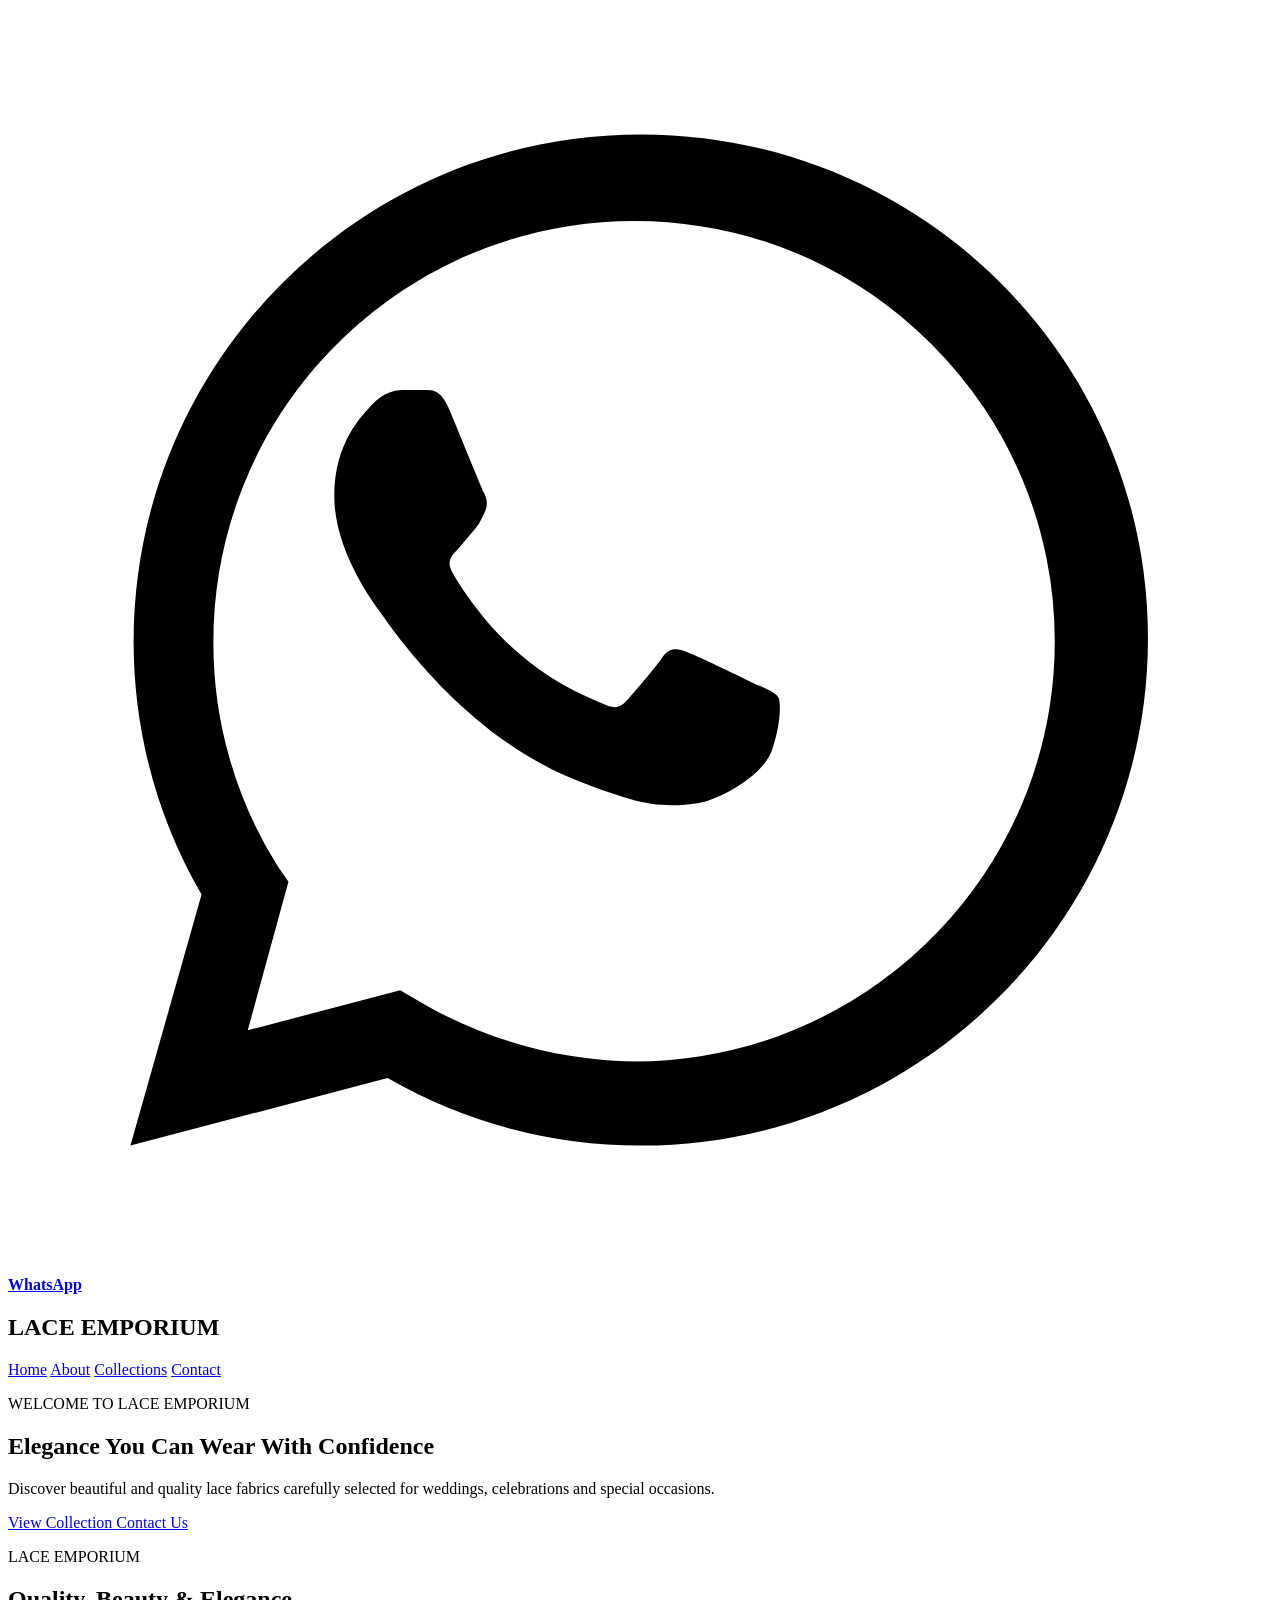
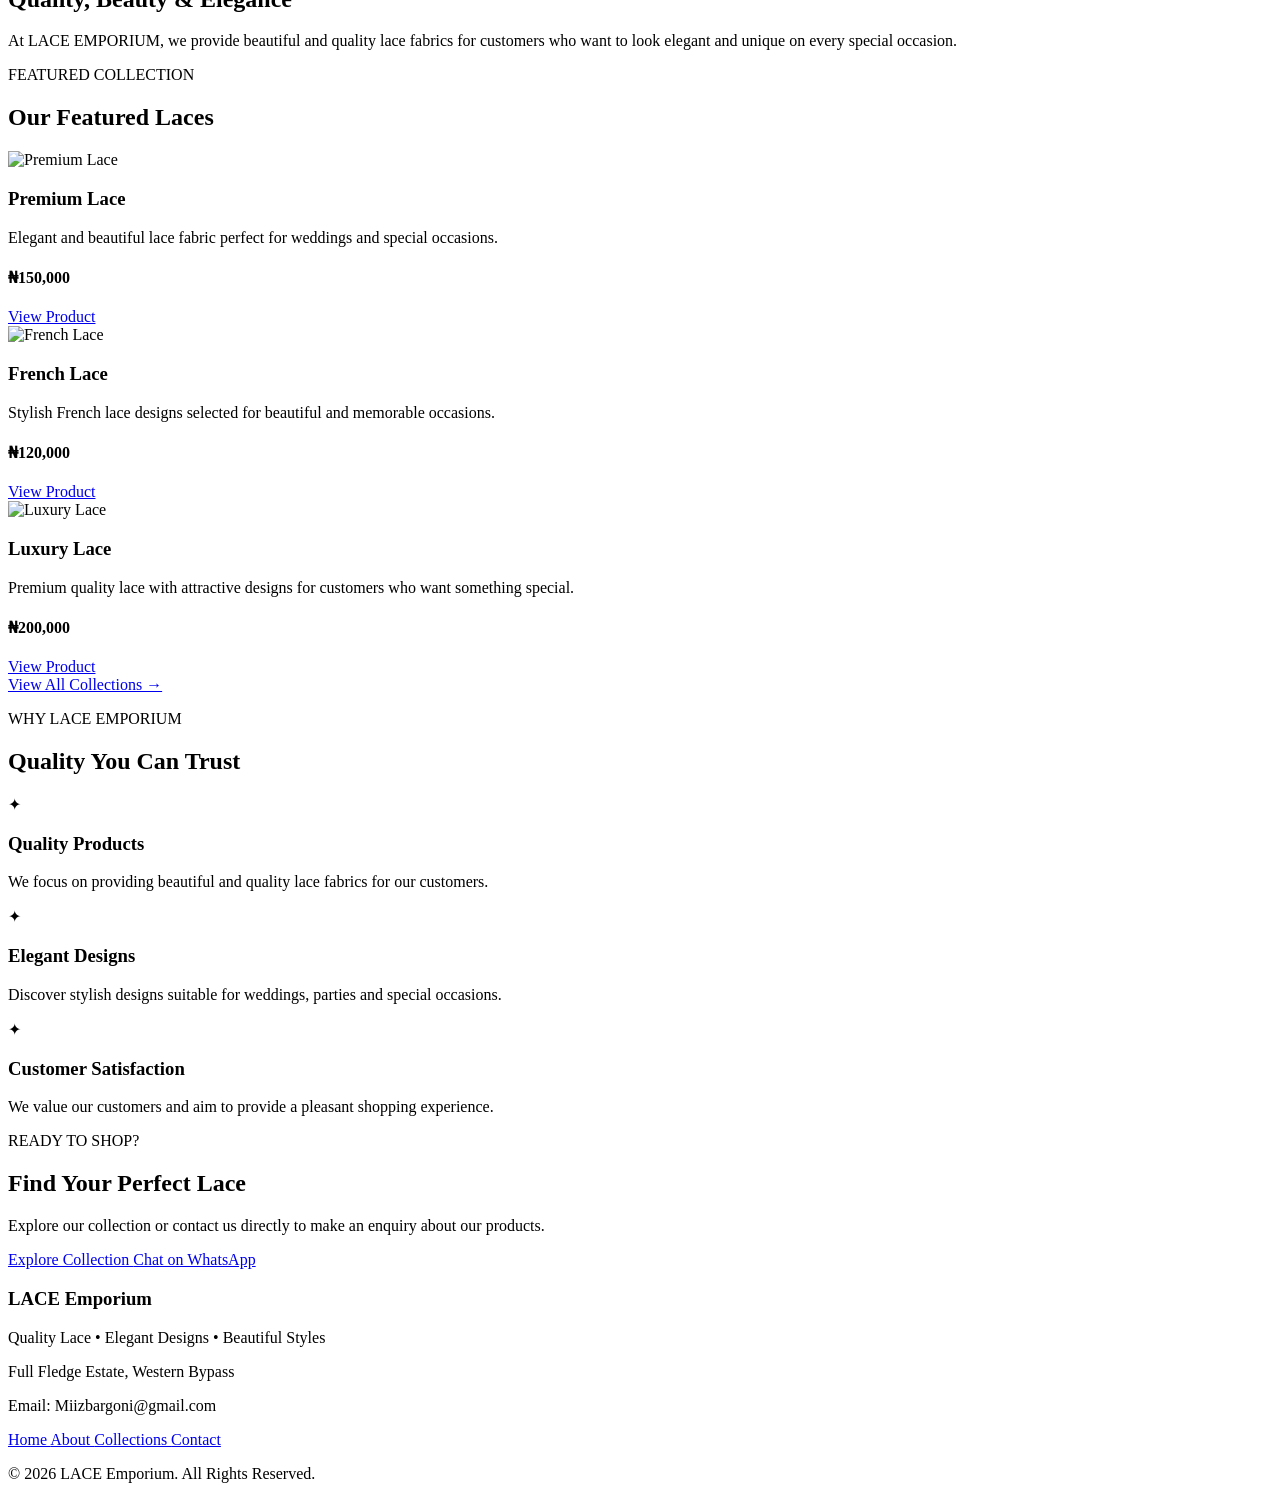
==== index.html @ d9ba0e06 "Add files via upload" ====
<!DOCTYPE html>
<html lang="en">

<head>
    <meta charset="UTF-8">
    <meta name="viewport" content="width=device-width, initial-scale=1.0">

    <title>LACE EMPORIUM | Quality Lace & Fashion</title>

    <link rel="stylesheet" href="css/style.css">
</head>

<body>

<!-- Floating WhatsApp Button -->
<a
    href="https://wa.me/2347030009628?text=Hello%20LACE%20Emporium%2C%20I%20would%20like%20to%20make%20an%20enquiry."
    class="floating-whatsapp"
    target="_blank"
    aria-label="Chat with LACE Emporium on WhatsApp"
>
    <span class="whatsapp-icon">
    <svg viewBox="0 0 32 32" aria-hidden="true">
        <path d="M19.11 17.21c-.28-.14-1.65-.81-1.91-.9-.26-.1-.45-.14-.64.14-.19.28-.73.9-.9 1.09-.16.19-.33.21-.61.07-.28-.14-1.18-.43-2.25-1.39-.83-.74-1.39-1.65-1.55-1.93-.16-.28-.02-.43.12-.57.13-.13.28-.33.42-.49.14-.16.19-.28.28-.47.09-.19.05-.35-.02-.49-.07-.14-.64-1.54-.88-2.11-.23-.55-.47-.48-.64-.49h-.54c-.19 0-.49.07-.75.35-.26.28-.98.96-.98 2.34s1 2.71 1.14 2.9c.14.19 1.96 2.99 4.75 4.19.66.28 1.18.45 1.58.57.66.21 1.26.18 1.73.11.53-.08 1.65-.68 1.88-1.34.23-.66.23-1.23.16-1.34-.07-.12-.26-.19-.54-.33z"/>
        <path d="M16.02 3.2C8.94 3.2 3.18 8.96 3.18 16.04c0 2.26.59 4.46 1.72 6.4L3.1 28.8l6.51-1.71a12.78 12.78 0 0 0 6.4 1.71h.01c7.08 0 12.84-5.76 12.84-12.84S23.1 3.2 16.02 3.2zm0 23.47h-.01c-2 0-3.96-.54-5.67-1.56l-.41-.24-3.86 1.01 1.03-3.76-.27-.39a10.61 10.61 0 0 1-1.63-5.69c0-5.87 4.78-10.65 10.66-10.65 2.84 0 5.51 1.11 7.52 3.12a10.6 10.6 0 0 1 3.12 7.53c0 5.87-4.78 10.63-10.65 10.63z"/>
    </svg>
</span>

<strong>WhatsApp</strong>
</a>
    <!-- Navigation -->
    <header>

        <div class="logo">
            <h2>LACE <span>EMPORIUM</span></h2>
        </div>

        <nav>
            <a href="index.html">Home</a>
            <a href="about.html">About</a>
            <a href="services.html">Collections</a>
            <a href="contact.html">Contact</a>
        </nav>

    </header>


    <!-- Hero Section -->
    <section class="hero">

        <div class="hero-content">

            <p class="hero-small">
                WELCOME TO LACE EMPORIUM
            </p>

            <h1>
                Elegance You Can
                <span>Wear With Confidence</span>
            </h1>

            <p>
                Discover beautiful and quality lace fabrics carefully
                selected for weddings, celebrations and special occasions.
            </p>

            <div class="hero-buttons">

                <a href="services.html" class="button">
                    View Collection
                </a>

                <a href="contact.html" class="button secondary-button">
                    Contact Us
                </a>

            </div>

        </div>

    </section>


    <!-- Introduction -->
    <section class="intro">

        <p class="section-label">
            LACE EMPORIUM
        </p>

        <h2>
            Quality, Beauty & Elegance
        </h2>

        <p>
            At LACE EMPORIUM, we provide beautiful and quality lace
            fabrics for customers who want to look elegant and unique
            on every special occasion.
        </p>

    </section>


    <!-- Featured Collections -->
    <section class="home-products">

        <p class="section-label">
            FEATURED COLLECTION
        </p>

        <h2>
            Our Featured Laces
        </h2>

        <div class="home-product-container">


            <!-- Premium Lace -->
            <div class="home-product-card">

                <div class="home-product-image">

                    <img
                        src="images/premium-lace.jpeg"
                        alt="Premium Lace"
                    >

                </div>

                <div class="home-product-content">

                    <h3>
                        Premium Lace
                    </h3>

                    <p>
                        Elegant and beautiful lace fabric perfect
                        for weddings and special occasions.
                    </p>

                    <h4>
                        ₦150,000
                    </h4>

                    <a href="services.html" class="button">
                        View Product
                    </a>

                </div>

            </div>


            <!-- French Lace -->
            <div class="home-product-card">

                <div class="home-product-image">

                    <img
                        src="images/french-lace.jpeg"
                        alt="French Lace"
                    >

                </div>

                <div class="home-product-content">

                    <h3>
                        French Lace
                    </h3>

                    <p>
                        Stylish French lace designs selected for
                        beautiful and memorable occasions.
                    </p>

                    <h4>
                        ₦120,000
                    </h4>

                    <a href="services.html" class="button">
                        View Product
                    </a>

                </div>

            </div>


            <!-- Luxury Lace -->
            <div class="home-product-card">

                <div class="home-product-image">

                    <img
                        src="images/luxury-lace.jpeg"
                        alt="Luxury Lace"
                    >

                </div>

                <div class="home-product-content">

                    <h3>
                        Luxury Lace
                    </h3>

                    <p>
                        Premium quality lace with attractive designs
                        for customers who want something special.
                    </p>

                    <h4>
                        ₦200,000
                    </h4>

                    <a href="services.html" class="button">
                        View Product
                    </a>

                </div>

            </div>

        </div>


        <a href="services.html" class="view-all-button">
            View All Collections →
        </a>

    </section>


    <!-- Why Choose Us -->
    <section class="why-us">

        <p class="section-label">
            WHY LACE EMPORIUM
        </p>

        <h2>
            Quality You Can Trust
        </h2>

        <div class="why-container">


            <div class="why-item">

                <div class="why-icon">
                    ✦
                </div>

                <h3>
                    Quality Products
                </h3>

                <p>
                    We focus on providing beautiful and quality
                    lace fabrics for our customers.
                </p>

            </div>


            <div class="why-item">

                <div class="why-icon">
                    ✦
                </div>

                <h3>
                    Elegant Designs
                </h3>

                <p>
                    Discover stylish designs suitable for weddings,
                    parties and special occasions.
                </p>

            </div>


            <div class="why-item">

                <div class="why-icon">
                    ✦
                </div>

                <h3>
                    Customer Satisfaction
                </h3>

                <p>
                    We value our customers and aim to provide
                    a pleasant shopping experience.
                </p>

            </div>

        </div>

    </section>


    <!-- WhatsApp CTA -->
    <section class="cta">

        <p class="section-label">
            READY TO SHOP?
        </p>

        <h2>
            Find Your Perfect Lace
        </h2>

        <p>
            Explore our collection or contact us directly
            to make an enquiry about our products.
        </p>

        <div class="hero-buttons">

            <a href="services.html" class="button">
                Explore Collection
            </a>

            <a
                href="https://wa.me/2347030009628?text=Hello%20LACE%20Emporium%2C%20I%20would%20like%20to%20make%20an%20enquiry."
                target="_blank"
                class="button secondary-button"
            >
                Chat on WhatsApp
            </a>

        </div>

    </section>


    <!-- Footer -->
    <footer>

        <h3>
            LACE Emporium
        </h3>

        <p>
            Quality Lace • Elegant Designs • Beautiful Styles
        </p>

        <p>
            Full Fledge Estate, Western Bypass
        </p>

        <p>
            Email: Miizbargoni@gmail.com
        </p>

        <div class="footer-links">

            <a href="index.html">
                Home
            </a>

            <a href="about.html">
                About
            </a>

            <a href="services.html">
                Collections
            </a>

            <a href="contact.html">
                Contact
            </a>

        </div>

        <p class="copyright">
            &copy; 2026 LACE Emporium. All Rights Reserved.
        </p>

    </footer>


</body>

</html>
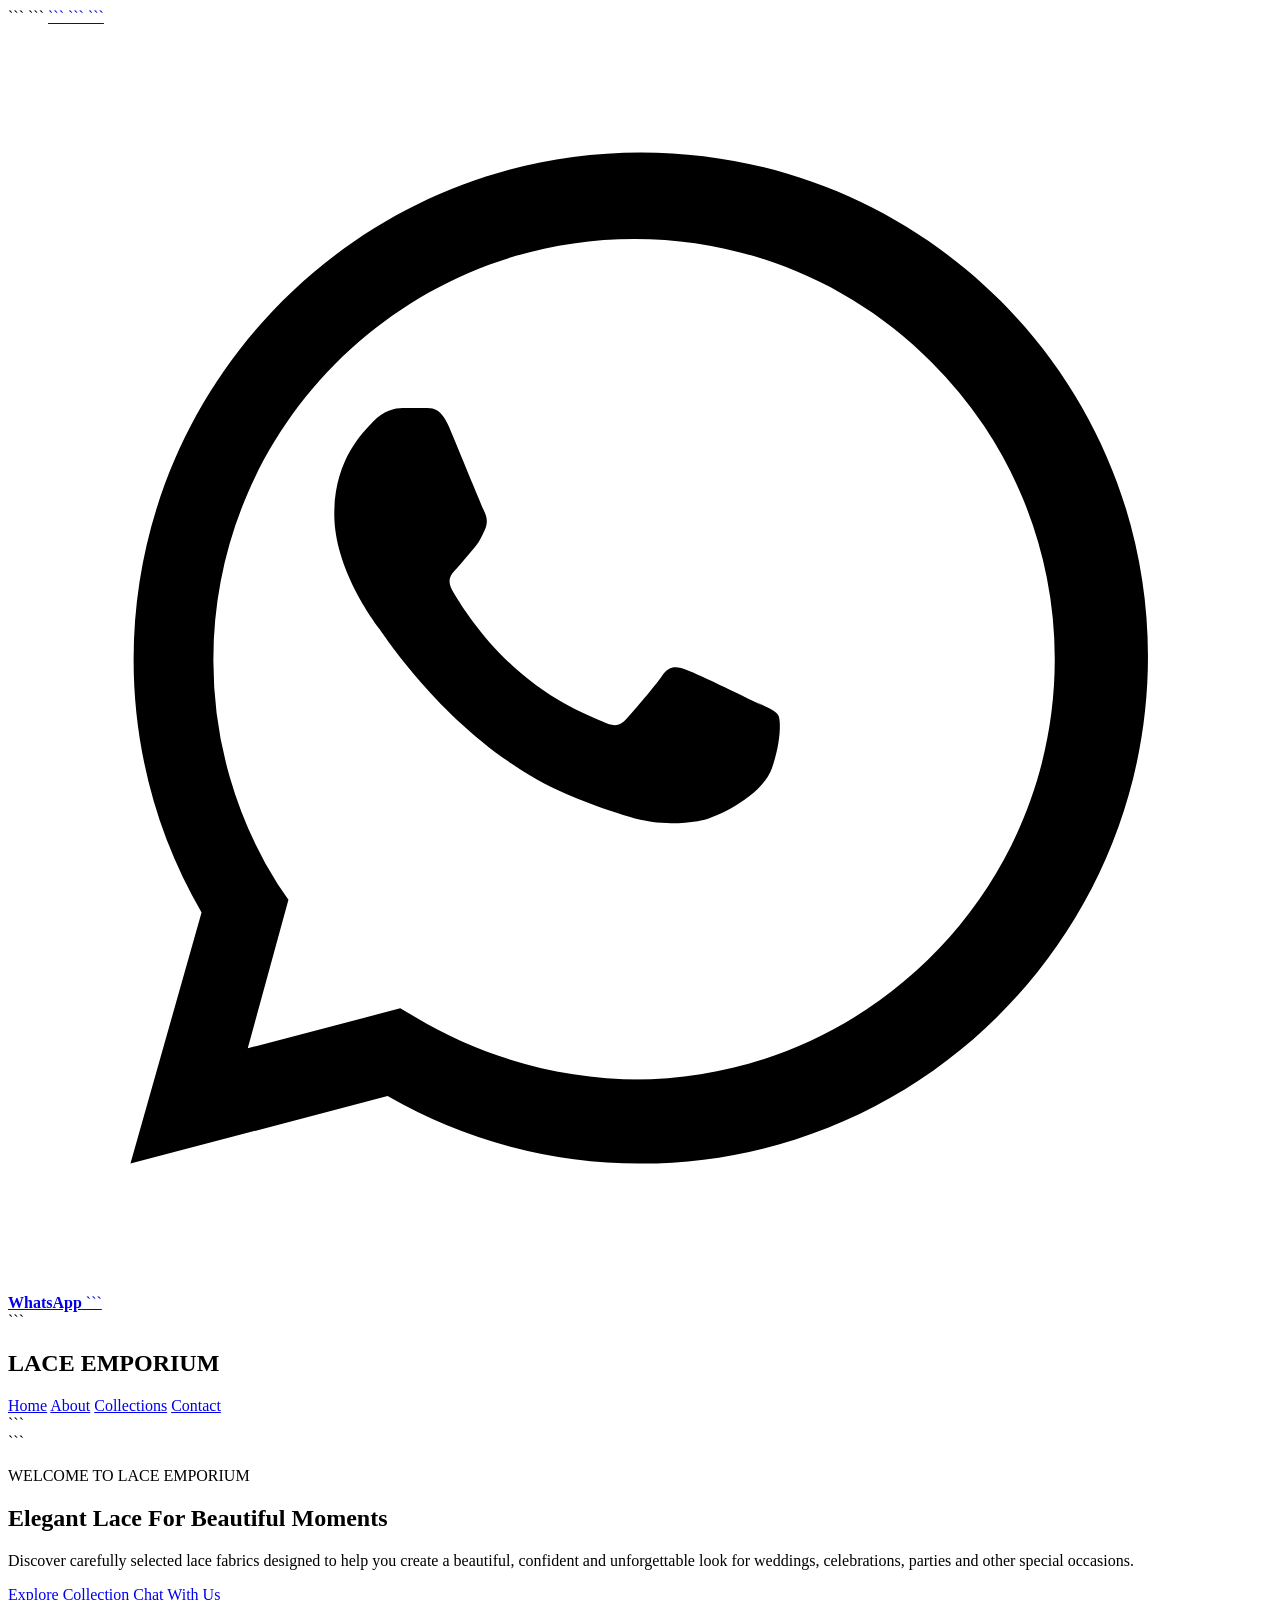
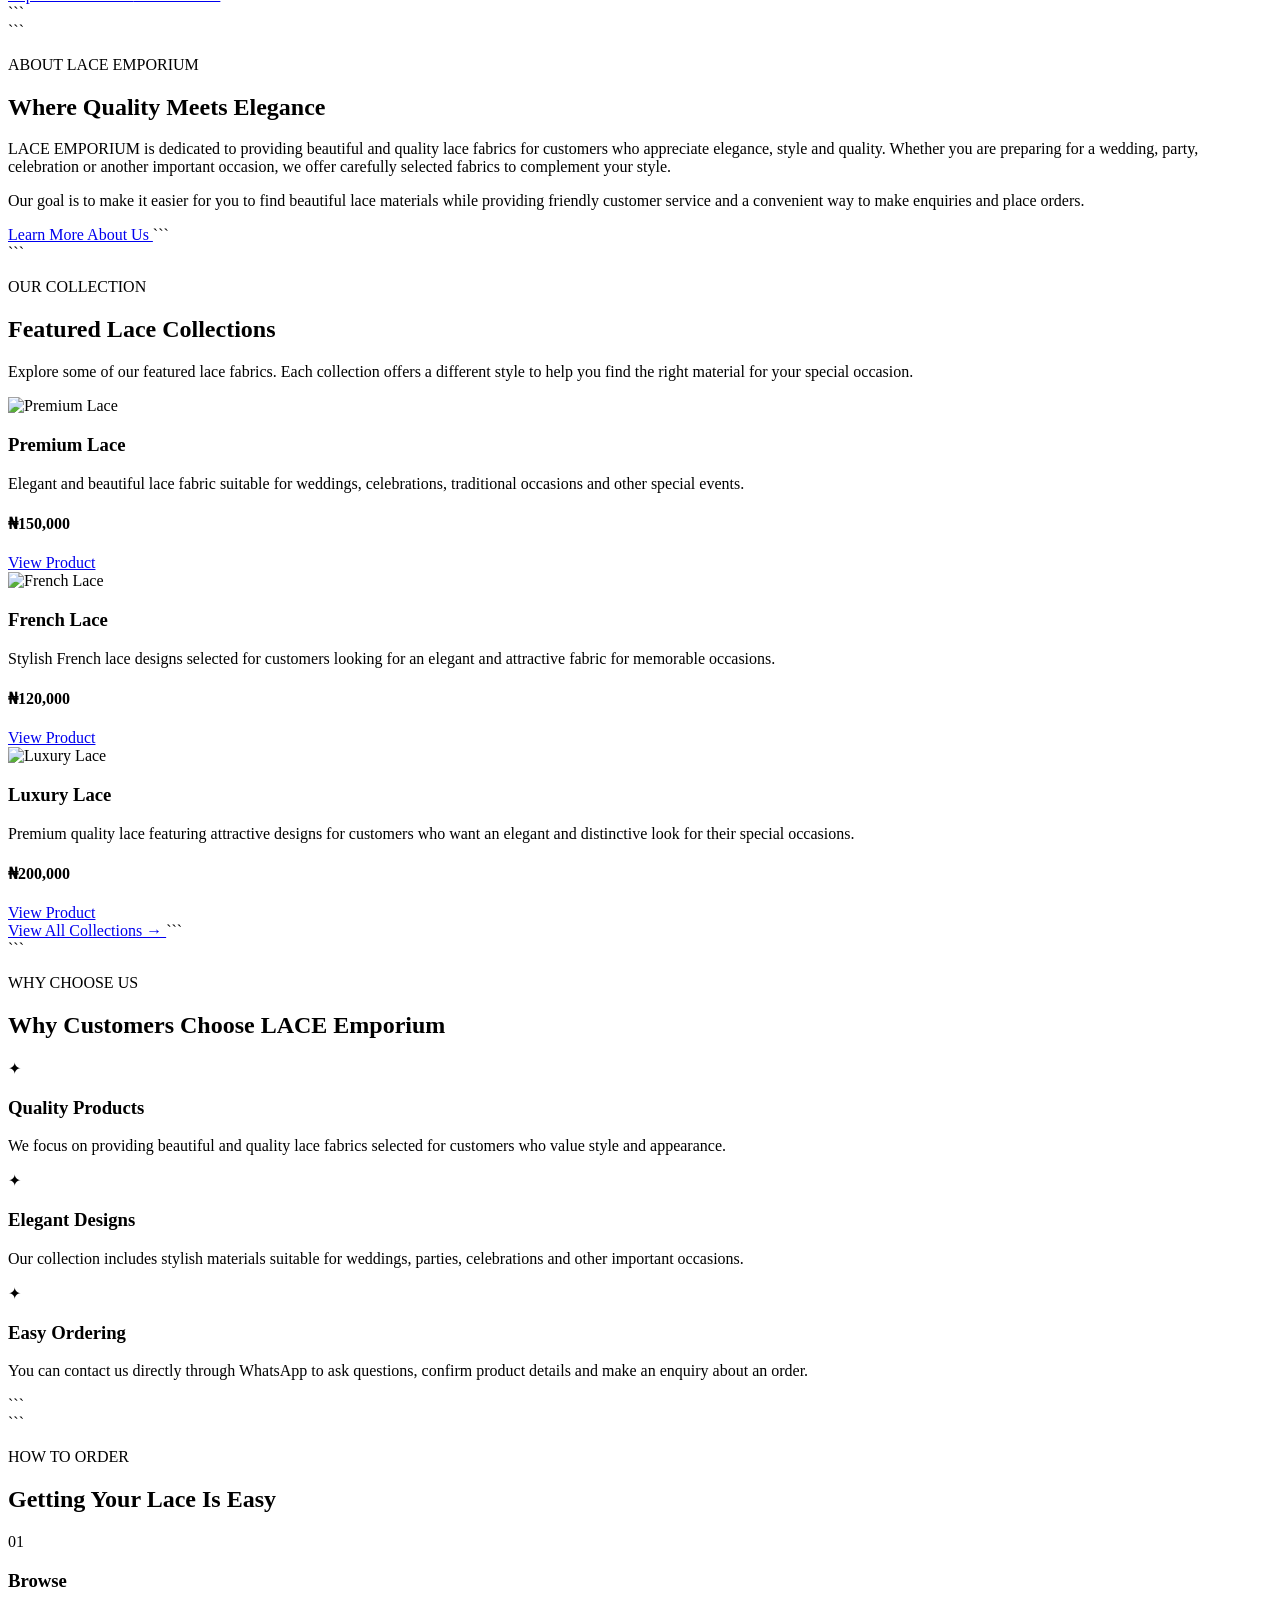
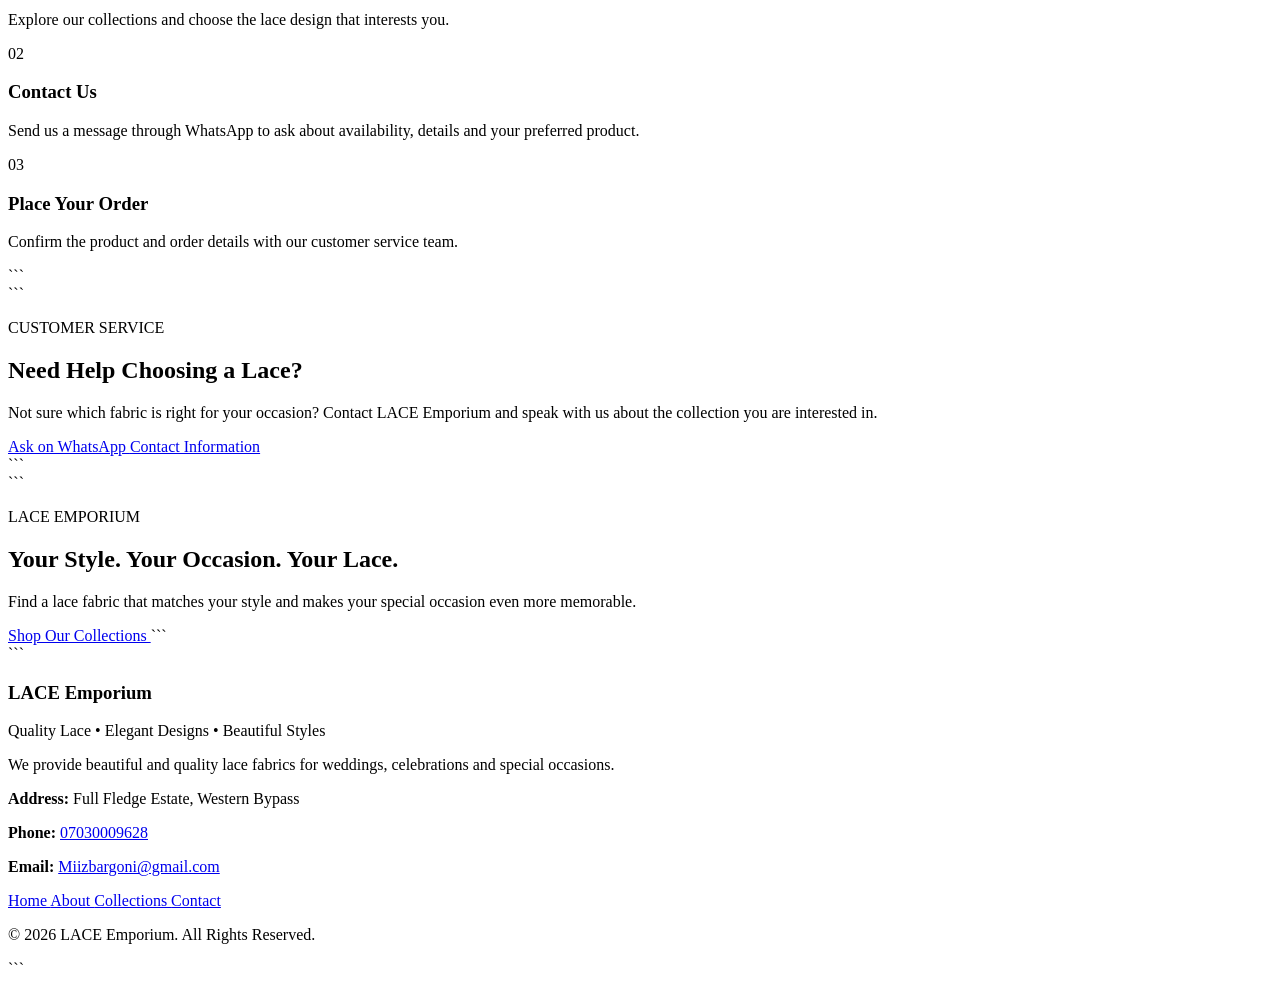
==== commit 71082c1c: "Revise index.html for improved content and layout Updated the HTML structure and content for LACE Em" ====
--- a/index.html
+++ b/index.html
@@ -1,390 +1,561 @@
 <!DOCTYPE html>
+
 <html lang="en">
 
 <head>
     <meta charset="UTF-8">
     <meta name="viewport" content="width=device-width, initial-scale=1.0">
 
-    <title>LACE EMPORIUM | Quality Lace & Fashion</title>
-
-    <link rel="stylesheet" href="css/style.css">
+```
+<title>LACE EMPORIUM | Quality Lace & Fashion</title>
+
+<link rel="stylesheet" href="css/style.css">
+```
+
 </head>
 
 <body>
 
 <!-- Floating WhatsApp Button -->
+
 <a
-    href="https://wa.me/2347030009628?text=Hello%20LACE%20Emporium%2C%20I%20would%20like%20to%20make%20an%20enquiry."
-    class="floating-whatsapp"
-    target="_blank"
-    aria-label="Chat with LACE Emporium on WhatsApp"
+href="https://wa.me/2347030009628?text=Hello%20LACE%20Emporium%2C%20I%20would%20like%20to%20make%20an%20enquiry."
+class="floating-whatsapp"
+target="_blank"
+aria-label="Chat with LACE Emporium on WhatsApp"
+
 >
-    <span class="whatsapp-icon">
+
+```
+<span class="whatsapp-icon">
+```
+
+```
     <svg viewBox="0 0 32 32" aria-hidden="true">
         <path d="M19.11 17.21c-.28-.14-1.65-.81-1.91-.9-.26-.1-.45-.14-.64.14-.19.28-.73.9-.9 1.09-.16.19-.33.21-.61.07-.28-.14-1.18-.43-2.25-1.39-.83-.74-1.39-1.65-1.55-1.93-.16-.28-.02-.43.12-.57.13-.13.28-.33.42-.49.14-.16.19-.28.28-.47.09-.19.05-.35-.02-.49-.07-.14-.64-1.54-.88-2.11-.23-.55-.47-.48-.64-.49h-.54c-.19 0-.49.07-.75.35-.26.28-.98.96-.98 2.34s1 2.71 1.14 2.9c.14.19 1.96 2.99 4.75 4.19.66.28 1.18.45 1.58.57.66.21 1.26.18 1.73.11.53-.08 1.65-.68 1.88-1.34.23-.66.23-1.23.16-1.34-.07-.12-.26-.19-.54-.33z"/>
         <path d="M16.02 3.2C8.94 3.2 3.18 8.96 3.18 16.04c0 2.26.59 4.46 1.72 6.4L3.1 28.8l6.51-1.71a12.78 12.78 0 0 0 6.4 1.71h.01c7.08 0 12.84-5.76 12.84-12.84S23.1 3.2 16.02 3.2zm0 23.47h-.01c-2 0-3.96-.54-5.67-1.56l-.41-.24-3.86 1.01 1.03-3.76-.27-.39a10.61 10.61 0 0 1-1.63-5.69c0-5.87 4.78-10.65 10.66-10.65 2.84 0 5.51 1.11 7.52 3.12a10.6 10.6 0 0 1 3.12 7.53c0 5.87-4.78 10.63-10.65 10.63z"/>
     </svg>
 </span>
-
 <strong>WhatsApp</strong>
+```
+
 </a>
-    <!-- Navigation -->
-    <header>
-
-        <div class="logo">
-            <h2>LACE <span>EMPORIUM</span></h2>
-        </div>
-
-        <nav>
-            <a href="index.html">Home</a>
-            <a href="about.html">About</a>
-            <a href="services.html">Collections</a>
-            <a href="contact.html">Contact</a>
-        </nav>
-
-    </header>
-
-
-    <!-- Hero Section -->
-    <section class="hero">
-
-        <div class="hero-content">
-
-            <p class="hero-small">
-                WELCOME TO LACE EMPORIUM
+
+<!-- Navigation -->
+
+<header>
+
+```
+<div class="logo">
+    <h2>LACE <span>EMPORIUM</span></h2>
+</div>
+
+<nav>
+    <a href="index.html">Home</a>
+    <a href="about.html">About</a>
+    <a href="services.html">Collections</a>
+    <a href="contact.html">Contact</a>
+</nav>
+```
+
+</header>
+
+<!-- Hero Section -->
+
+<section class="hero">
+
+```
+<div class="hero-content">
+
+    <p class="hero-small">
+        WELCOME TO LACE EMPORIUM
+    </p>
+
+    <h1>
+        Elegant Lace For
+        <span>Beautiful Moments</span>
+    </h1>
+
+    <p>
+        Discover carefully selected lace fabrics designed to help
+        you create a beautiful, confident and unforgettable look
+        for weddings, celebrations, parties and other special occasions.
+    </p>
+
+    <div class="hero-buttons">
+
+        <a href="services.html" class="button">
+            Explore Collection
+        </a>
+
+        <a
+            href="https://wa.me/2347030009628?text=Hello%20LACE%20Emporium%2C%20I%20would%20like%20to%20make%20an%20enquiry."
+            class="button secondary-button"
+            target="_blank"
+        >
+            Chat With Us
+        </a>
+
+    </div>
+
+</div>
+```
+
+</section>
+
+<!-- Introduction -->
+
+<section class="intro">
+
+```
+<p class="section-label">
+    ABOUT LACE EMPORIUM
+</p>
+
+<h2>
+    Where Quality Meets Elegance
+</h2>
+
+<p>
+    LACE EMPORIUM is dedicated to providing beautiful and quality
+    lace fabrics for customers who appreciate elegance, style and
+    quality. Whether you are preparing for a wedding, party,
+    celebration or another important occasion, we offer carefully
+    selected fabrics to complement your style.
+</p>
+
+<p>
+    Our goal is to make it easier for you to find beautiful lace
+    materials while providing friendly customer service and a
+    convenient way to make enquiries and place orders.
+</p>
+
+<a href="about.html" class="button">
+    Learn More About Us
+</a>
+```
+
+</section>
+
+<!-- Featured Collections -->
+
+<section class="home-products">
+
+```
+<p class="section-label">
+    OUR COLLECTION
+</p>
+
+<h2>
+    Featured Lace Collections
+</h2>
+
+<p>
+    Explore some of our featured lace fabrics. Each collection
+    offers a different style to help you find the right material
+    for your special occasion.
+</p>
+
+<div class="home-product-container">
+
+
+    <!-- Premium Lace -->
+    <div class="home-product-card">
+
+        <div class="home-product-image">
+
+            <img
+                src="images/premium-lace.jpeg"
+                alt="Premium Lace"
+            >
+
+        </div>
+
+        <div class="home-product-content">
+
+            <h3>
+                Premium Lace
+            </h3>
+
+            <p>
+                Elegant and beautiful lace fabric suitable for
+                weddings, celebrations, traditional occasions
+                and other special events.
             </p>
 
-            <h1>
-                Elegance You Can
-                <span>Wear With Confidence</span>
-            </h1>
+            <h4>
+                ₦150,000
+            </h4>
+
+            <a href="services.html" class="button">
+                View Product
+            </a>
+
+        </div>
+
+    </div>
+
+
+    <!-- French Lace -->
+    <div class="home-product-card">
+
+        <div class="home-product-image">
+
+            <img
+                src="images/french-lace.jpeg"
+                alt="French Lace"
+            >
+
+        </div>
+
+        <div class="home-product-content">
+
+            <h3>
+                French Lace
+            </h3>
 
             <p>
-                Discover beautiful and quality lace fabrics carefully
-                selected for weddings, celebrations and special occasions.
+                Stylish French lace designs selected for customers
+                looking for an elegant and attractive fabric for
+                memorable occasions.
             </p>
 
-            <div class="hero-buttons">
-
-                <a href="services.html" class="button">
-                    View Collection
-                </a>
-
-                <a href="contact.html" class="button secondary-button">
-                    Contact Us
-                </a>
-
-            </div>
-
-        </div>
-
-    </section>
-
-
-    <!-- Introduction -->
-    <section class="intro">
-
-        <p class="section-label">
-            LACE EMPORIUM
+            <h4>
+                ₦120,000
+            </h4>
+
+            <a href="services.html" class="button">
+                View Product
+            </a>
+
+        </div>
+
+    </div>
+
+
+    <!-- Luxury Lace -->
+    <div class="home-product-card">
+
+        <div class="home-product-image">
+
+            <img
+                src="images/luxury-lace.jpeg"
+                alt="Luxury Lace"
+            >
+
+        </div>
+
+        <div class="home-product-content">
+
+            <h3>
+                Luxury Lace
+            </h3>
+
+            <p>
+                Premium quality lace featuring attractive designs
+                for customers who want an elegant and distinctive
+                look for their special occasions.
+            </p>
+
+            <h4>
+                ₦200,000
+            </h4>
+
+            <a href="services.html" class="button">
+                View Product
+            </a>
+
+        </div>
+
+    </div>
+
+</div>
+
+
+<a href="services.html" class="view-all-button">
+    View All Collections →
+</a>
+```
+
+</section>
+
+<!-- Why Choose Us -->
+
+<section class="why-us">
+
+```
+<p class="section-label">
+    WHY CHOOSE US
+</p>
+
+<h2>
+    Why Customers Choose LACE Emporium
+</h2>
+
+<div class="why-container">
+
+
+    <div class="why-item">
+
+        <div class="why-icon">
+            ✦
+        </div>
+
+        <h3>
+            Quality Products
+        </h3>
+
+        <p>
+            We focus on providing beautiful and quality lace
+            fabrics selected for customers who value style
+            and appearance.
         </p>
 
-        <h2>
-            Quality, Beauty & Elegance
-        </h2>
+    </div>
+
+
+    <div class="why-item">
+
+        <div class="why-icon">
+            ✦
+        </div>
+
+        <h3>
+            Elegant Designs
+        </h3>
 
         <p>
-            At LACE EMPORIUM, we provide beautiful and quality lace
-            fabrics for customers who want to look elegant and unique
-            on every special occasion.
+            Our collection includes stylish materials suitable
+            for weddings, parties, celebrations and other
+            important occasions.
         </p>
 
-    </section>
-
-
-    <!-- Featured Collections -->
-    <section class="home-products">
-
-        <p class="section-label">
-            FEATURED COLLECTION
+    </div>
+
+
+    <div class="why-item">
+
+        <div class="why-icon">
+            ✦
+        </div>
+
+        <h3>
+            Easy Ordering
+        </h3>
+
+        <p>
+            You can contact us directly through WhatsApp to
+            ask questions, confirm product details and make
+            an enquiry about an order.
         </p>
 
-        <h2>
-            Our Featured Laces
-        </h2>
-
-        <div class="home-product-container">
-
-
-            <!-- Premium Lace -->
-            <div class="home-product-card">
-
-                <div class="home-product-image">
-
-                    <img
-                        src="images/premium-lace.jpeg"
-                        alt="Premium Lace"
-                    >
-
-                </div>
-
-                <div class="home-product-content">
-
-                    <h3>
-                        Premium Lace
-                    </h3>
-
-                    <p>
-                        Elegant and beautiful lace fabric perfect
-                        for weddings and special occasions.
-                    </p>
-
-                    <h4>
-                        ₦150,000
-                    </h4>
-
-                    <a href="services.html" class="button">
-                        View Product
-                    </a>
-
-                </div>
-
-            </div>
-
-
-            <!-- French Lace -->
-            <div class="home-product-card">
-
-                <div class="home-product-image">
-
-                    <img
-                        src="images/french-lace.jpeg"
-                        alt="French Lace"
-                    >
-
-                </div>
-
-                <div class="home-product-content">
-
-                    <h3>
-                        French Lace
-                    </h3>
-
-                    <p>
-                        Stylish French lace designs selected for
-                        beautiful and memorable occasions.
-                    </p>
-
-                    <h4>
-                        ₦120,000
-                    </h4>
-
-                    <a href="services.html" class="button">
-                        View Product
-                    </a>
-
-                </div>
-
-            </div>
-
-
-            <!-- Luxury Lace -->
-            <div class="home-product-card">
-
-                <div class="home-product-image">
-
-                    <img
-                        src="images/luxury-lace.jpeg"
-                        alt="Luxury Lace"
-                    >
-
-                </div>
-
-                <div class="home-product-content">
-
-                    <h3>
-                        Luxury Lace
-                    </h3>
-
-                    <p>
-                        Premium quality lace with attractive designs
-                        for customers who want something special.
-                    </p>
-
-                    <h4>
-                        ₦200,000
-                    </h4>
-
-                    <a href="services.html" class="button">
-                        View Product
-                    </a>
-
-                </div>
-
-            </div>
-
-        </div>
-
-
-        <a href="services.html" class="view-all-button">
-            View All Collections →
-        </a>
-
-    </section>
-
-
-    <!-- Why Choose Us -->
-    <section class="why-us">
-
-        <p class="section-label">
-            WHY LACE EMPORIUM
+    </div>
+
+</div>
+```
+
+</section>
+
+<!-- How To Order -->
+
+<section class="intro">
+
+```
+<p class="section-label">
+    HOW TO ORDER
+</p>
+
+<h2>
+    Getting Your Lace Is Easy
+</h2>
+
+<div class="why-container">
+
+    <div class="why-item">
+
+        <div class="why-icon">
+            01
+        </div>
+
+        <h3>
+            Browse
+        </h3>
+
+        <p>
+            Explore our collections and choose the lace design
+            that interests you.
         </p>
 
-        <h2>
-            Quality You Can Trust
-        </h2>
-
-        <div class="why-container">
-
-
-            <div class="why-item">
-
-                <div class="why-icon">
-                    ✦
-                </div>
-
-                <h3>
-                    Quality Products
-                </h3>
-
-                <p>
-                    We focus on providing beautiful and quality
-                    lace fabrics for our customers.
-                </p>
-
-            </div>
-
-
-            <div class="why-item">
-
-                <div class="why-icon">
-                    ✦
-                </div>
-
-                <h3>
-                    Elegant Designs
-                </h3>
-
-                <p>
-                    Discover stylish designs suitable for weddings,
-                    parties and special occasions.
-                </p>
-
-            </div>
-
-
-            <div class="why-item">
-
-                <div class="why-icon">
-                    ✦
-                </div>
-
-                <h3>
-                    Customer Satisfaction
-                </h3>
-
-                <p>
-                    We value our customers and aim to provide
-                    a pleasant shopping experience.
-                </p>
-
-            </div>
-
-        </div>
-
-    </section>
-
-
-    <!-- WhatsApp CTA -->
-    <section class="cta">
-
-        <p class="section-label">
-            READY TO SHOP?
+    </div>
+
+
+    <div class="why-item">
+
+        <div class="why-icon">
+            02
+        </div>
+
+        <h3>
+            Contact Us
+        </h3>
+
+        <p>
+            Send us a message through WhatsApp to ask about
+            availability, details and your preferred product.
         </p>
 
-        <h2>
-            Find Your Perfect Lace
-        </h2>
+    </div>
+
+
+    <div class="why-item">
+
+        <div class="why-icon">
+            03
+        </div>
+
+        <h3>
+            Place Your Order
+        </h3>
 
         <p>
-            Explore our collection or contact us directly
-            to make an enquiry about our products.
+            Confirm the product and order details with our
+            customer service team.
         </p>
 
-        <div class="hero-buttons">
-
-            <a href="services.html" class="button">
-                Explore Collection
-            </a>
-
-            <a
-                href="https://wa.me/2347030009628?text=Hello%20LACE%20Emporium%2C%20I%20would%20like%20to%20make%20an%20enquiry."
-                target="_blank"
-                class="button secondary-button"
-            >
-                Chat on WhatsApp
-            </a>
-
-        </div>
-
-    </section>
-
-
-    <!-- Footer -->
-    <footer>
-
-        <h3>
-            LACE Emporium
-        </h3>
-
-        <p>
-            Quality Lace • Elegant Designs • Beautiful Styles
-        </p>
-
-        <p>
-            Full Fledge Estate, Western Bypass
-        </p>
-
-        <p>
-            Email: Miizbargoni@gmail.com
-        </p>
-
-        <div class="footer-links">
-
-            <a href="index.html">
-                Home
-            </a>
-
-            <a href="about.html">
-                About
-            </a>
-
-            <a href="services.html">
-                Collections
-            </a>
-
-            <a href="contact.html">
-                Contact
-            </a>
-
-        </div>
-
-        <p class="copyright">
-            &copy; 2026 LACE Emporium. All Rights Reserved.
-        </p>
-
-    </footer>
-
+    </div>
+
+</div>
+```
+
+</section>
+
+<!-- Customer Service -->
+
+<section class="cta">
+
+```
+<p class="section-label">
+    CUSTOMER SERVICE
+</p>
+
+<h2>
+    Need Help Choosing a Lace?
+</h2>
+
+<p>
+    Not sure which fabric is right for your occasion?
+    Contact LACE Emporium and speak with us about the
+    collection you are interested in.
+</p>
+
+<div class="hero-buttons">
+
+    <a
+        href="https://wa.me/2347030009628?text=Hello%20LACE%20Emporium%2C%20I%20need%20help%20choosing%20a%20lace."
+        target="_blank"
+        class="button"
+    >
+        Ask on WhatsApp
+    </a>
+
+    <a href="contact.html" class="button secondary-button">
+        Contact Information
+    </a>
+
+</div>
+```
+
+</section>
+
+<!-- Final CTA -->
+
+<section class="intro">
+
+```
+<p class="section-label">
+    LACE EMPORIUM
+</p>
+
+<h2>
+    Your Style. Your Occasion. Your Lace.
+</h2>
+
+<p>
+    Find a lace fabric that matches your style and makes your
+    special occasion even more memorable.
+</p>
+
+<a href="services.html" class="button">
+    Shop Our Collections
+</a>
+```
+
+</section>
+
+<!-- Footer -->
+
+<footer>
+
+```
+<h3>
+    LACE Emporium
+</h3>
+
+<p>
+    Quality Lace • Elegant Designs • Beautiful Styles
+</p>
+
+<p>
+    We provide beautiful and quality lace fabrics for
+    weddings, celebrations and special occasions.
+</p>
+
+<p>
+    <strong>Address:</strong>
+    Full Fledge Estate, Western Bypass
+</p>
+
+<p>
+    <strong>Phone:</strong>
+    <a href="tel:07030009628">
+        07030009628
+    </a>
+</p>
+
+<p>
+    <strong>Email:</strong>
+    <a href="mailto:Miizbargoni@gmail.com">
+        Miizbargoni@gmail.com
+    </a>
+</p>
+
+<div class="footer-links">
+
+    <a href="index.html">
+        Home
+    </a>
+
+    <a href="about.html">
+        About
+    </a>
+
+    <a href="services.html">
+        Collections
+    </a>
+
+    <a href="contact.html">
+        Contact
+    </a>
+
+</div>
+
+<p class="copyright">
+    &copy; 2026 LACE Emporium. All Rights Reserved.
+</p>
+```
+
+</footer>
 
 </body>
 
-</html>+</html>
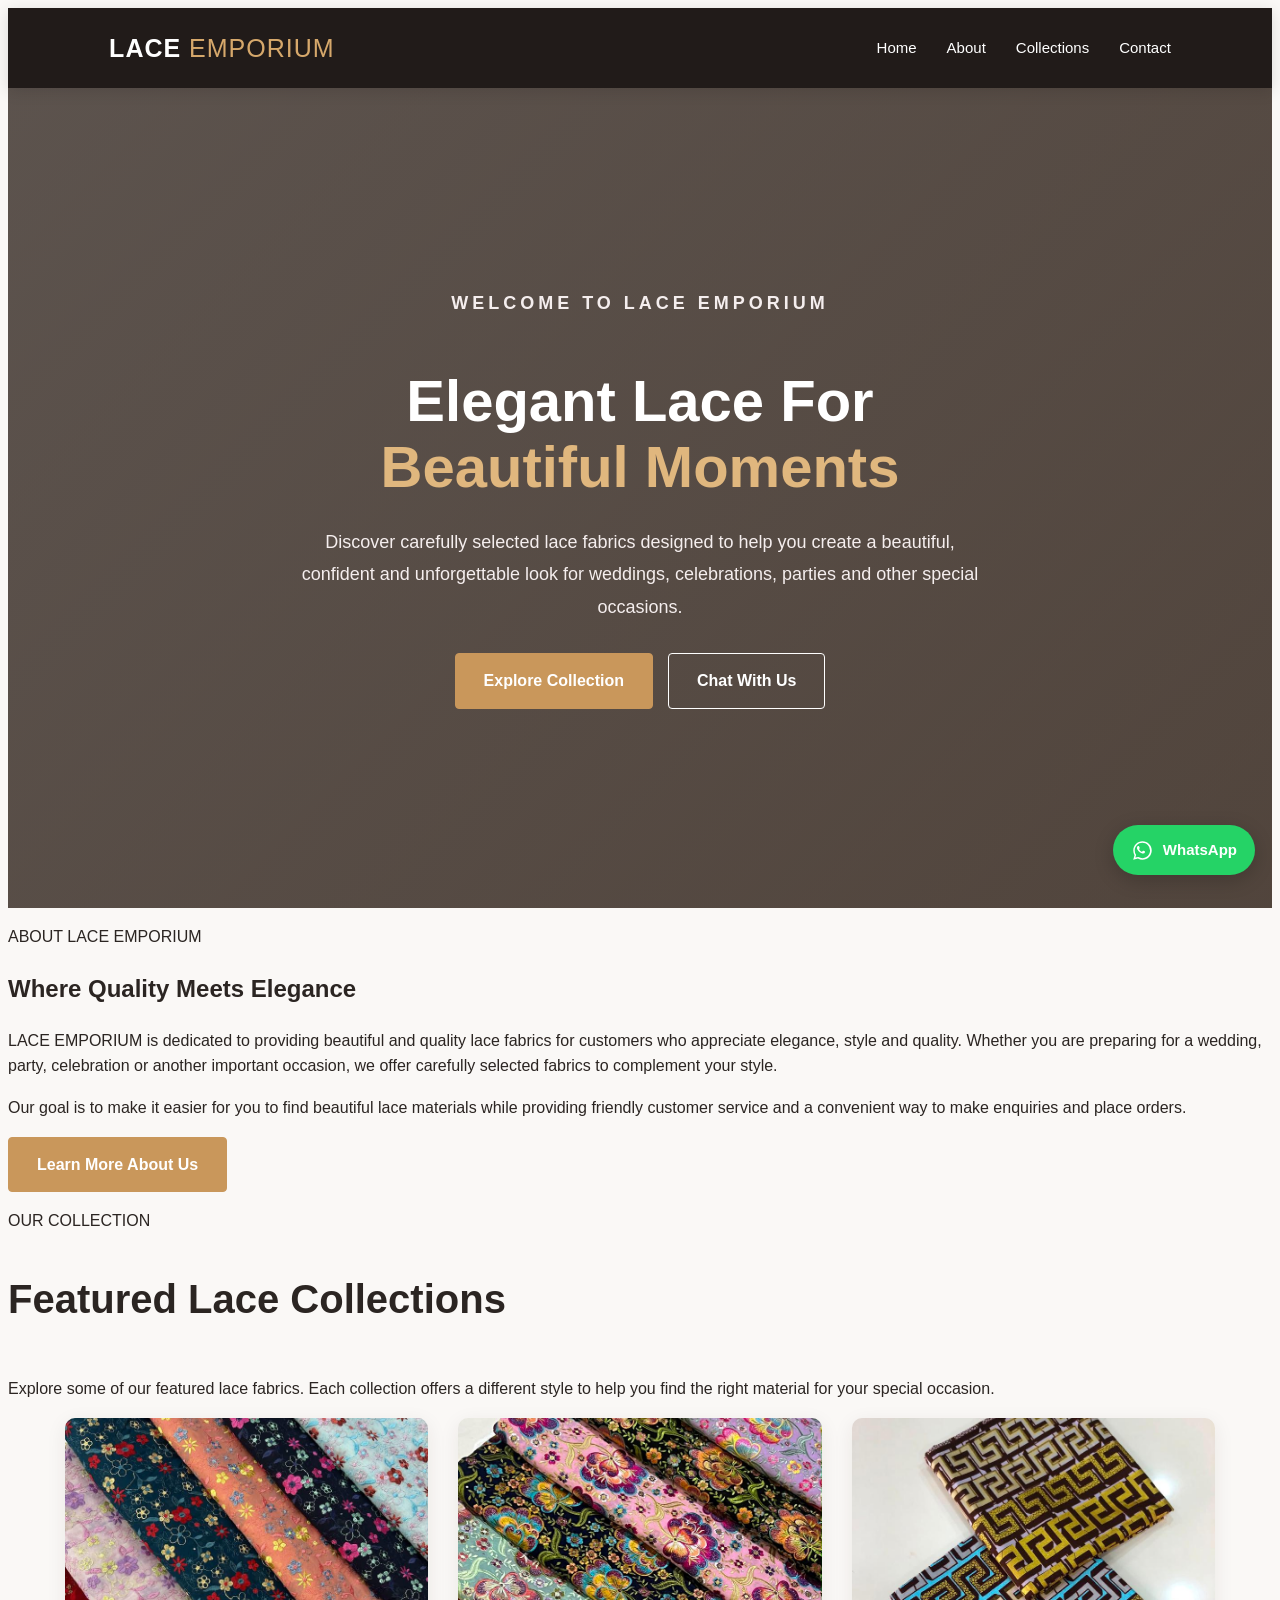
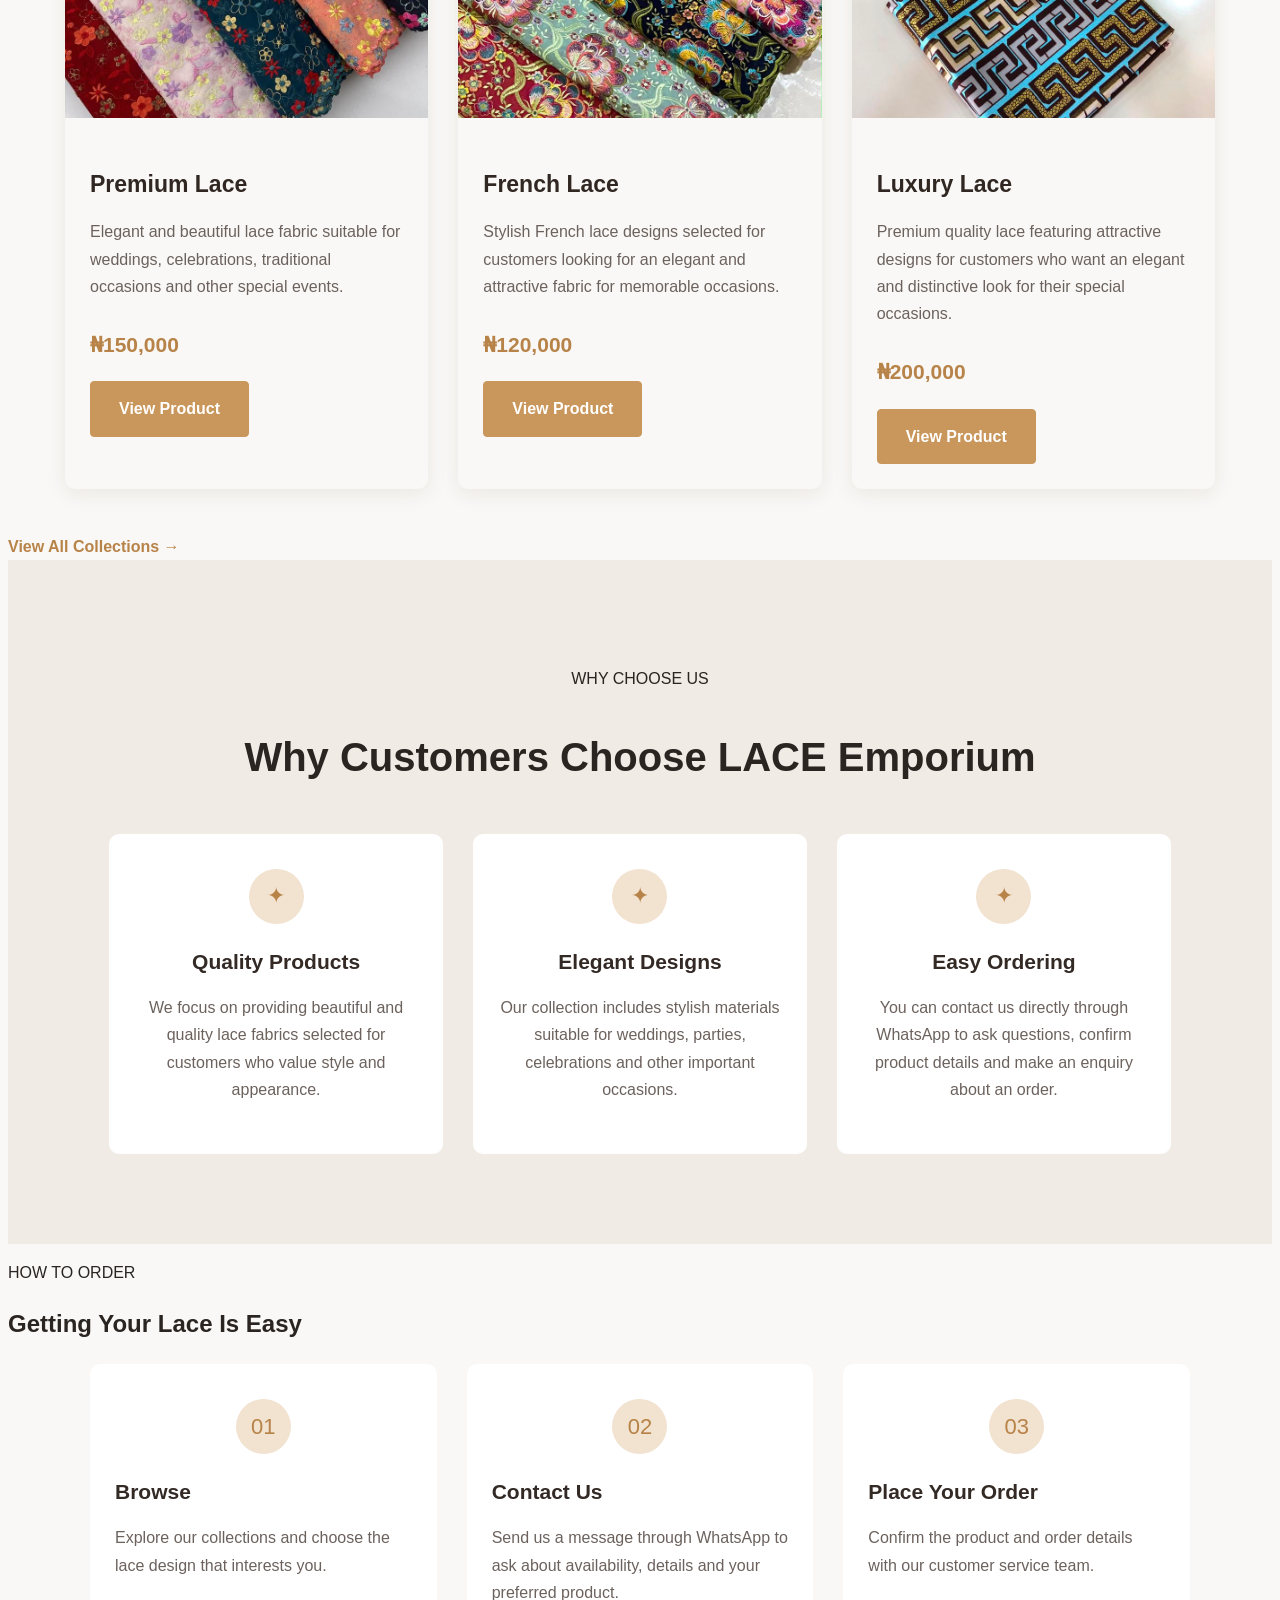
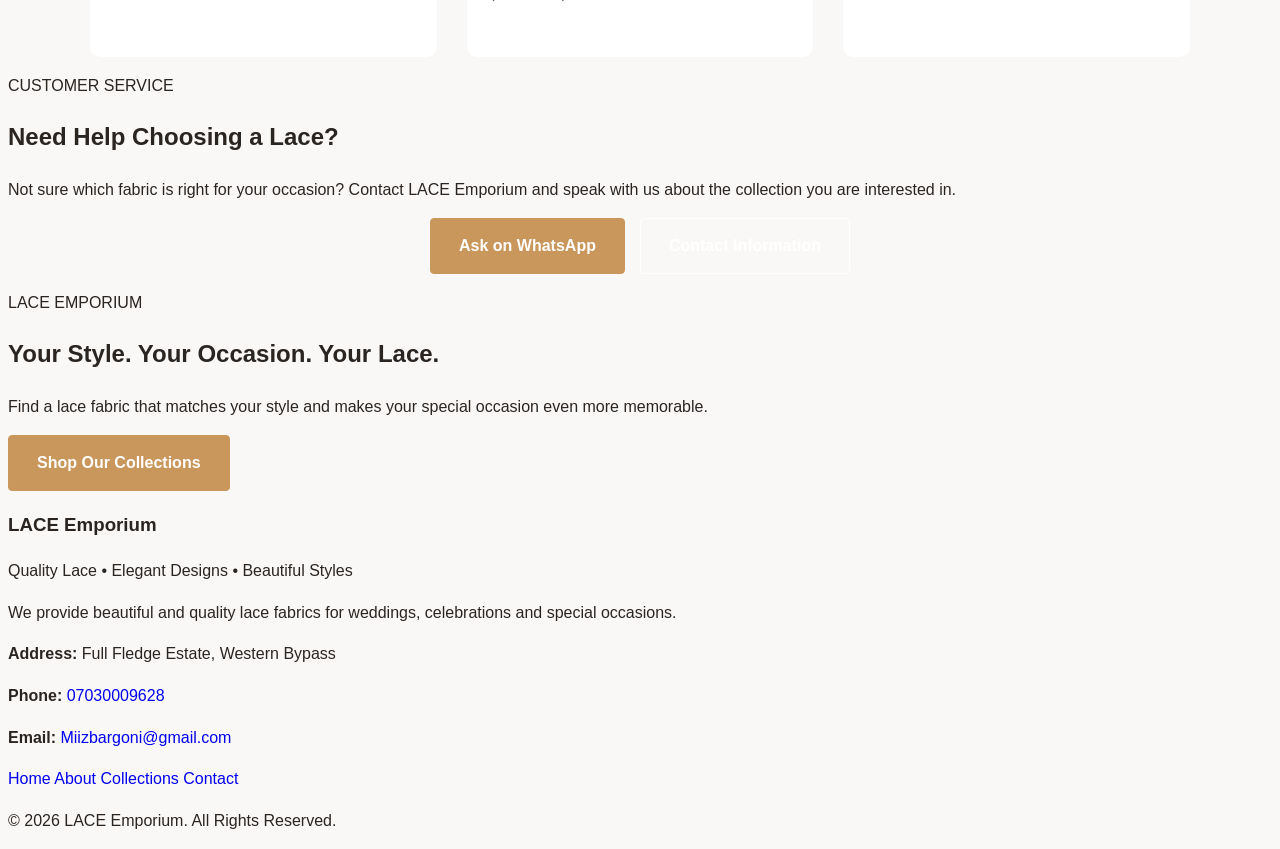
==== commit 83b06e97: "Update index.html" ====
--- a/index.html
+++ b/index.html
@@ -1,17 +1,13 @@
 <!DOCTYPE html>
-
 <html lang="en">
 
 <head>
     <meta charset="UTF-8">
     <meta name="viewport" content="width=device-width, initial-scale=1.0">
 
-```
-<title>LACE EMPORIUM | Quality Lace & Fashion</title>
-
-<link rel="stylesheet" href="css/style.css">
-```
-
+    <title>LACE EMPORIUM | Quality Lace & Fashion</title>
+
+    <link rel="stylesheet" href="style.css">
 </head>
 
 <body>
@@ -19,543 +15,529 @@
 <!-- Floating WhatsApp Button -->
 
 <a
-href="https://wa.me/2347030009628?text=Hello%20LACE%20Emporium%2C%20I%20would%20like%20to%20make%20an%20enquiry."
-class="floating-whatsapp"
-target="_blank"
-aria-label="Chat with LACE Emporium on WhatsApp"
-
+    href="https://wa.me/2347030009628?text=Hello%20LACE%20Emporium%2C%20I%20would%20like%20to%20make%20an%20enquiry."
+    class="floating-whatsapp"
+    target="_blank"
+    aria-label="Chat with LACE Emporium on WhatsApp"
 >
-
-```
-<span class="whatsapp-icon">
-```
-
-```
-    <svg viewBox="0 0 32 32" aria-hidden="true">
-        <path d="M19.11 17.21c-.28-.14-1.65-.81-1.91-.9-.26-.1-.45-.14-.64.14-.19.28-.73.9-.9 1.09-.16.19-.33.21-.61.07-.28-.14-1.18-.43-2.25-1.39-.83-.74-1.39-1.65-1.55-1.93-.16-.28-.02-.43.12-.57.13-.13.28-.33.42-.49.14-.16.19-.28.28-.47.09-.19.05-.35-.02-.49-.07-.14-.64-1.54-.88-2.11-.23-.55-.47-.48-.64-.49h-.54c-.19 0-.49.07-.75.35-.26.28-.98.96-.98 2.34s1 2.71 1.14 2.9c.14.19 1.96 2.99 4.75 4.19.66.28 1.18.45 1.58.57.66.21 1.26.18 1.73.11.53-.08 1.65-.68 1.88-1.34.23-.66.23-1.23.16-1.34-.07-.12-.26-.19-.54-.33z"/>
-        <path d="M16.02 3.2C8.94 3.2 3.18 8.96 3.18 16.04c0 2.26.59 4.46 1.72 6.4L3.1 28.8l6.51-1.71a12.78 12.78 0 0 0 6.4 1.71h.01c7.08 0 12.84-5.76 12.84-12.84S23.1 3.2 16.02 3.2zm0 23.47h-.01c-2 0-3.96-.54-5.67-1.56l-.41-.24-3.86 1.01 1.03-3.76-.27-.39a10.61 10.61 0 0 1-1.63-5.69c0-5.87 4.78-10.65 10.66-10.65 2.84 0 5.51 1.11 7.52 3.12a10.6 10.6 0 0 1 3.12 7.53c0 5.87-4.78 10.63-10.65 10.63z"/>
-    </svg>
-</span>
-<strong>WhatsApp</strong>
-```
-
+    <span class="whatsapp-icon">
+        <svg viewBox="0 0 32 32" aria-hidden="true">
+            <path d="M19.11 17.21c-.28-.14-1.65-.81-1.91-.9-.26-.1-.45-.14-.64.14-.19.28-.73.9-.9 1.09-.16.19-.33.21-.61.07-.28-.14-1.18-.43-2.25-1.39-.83-.74-1.39-1.65-1.55-1.93-.16-.28-.02-.43.12-.57.13-.13.28-.33.42-.49.14-.16.19-.28.28-.47.09-.19.05-.35-.02-.49-.07-.14-.64-1.54-.88-2.11-.23-.55-.47-.48-.64-.49h-.54c-.19 0-.49.07-.75.35-.26.28-.98.96-.98 2.34s1 2.71 1.14 2.9c.14.19 1.96 2.99 4.75 4.19.66.28 1.18.45 1.58.57.66.21 1.26.18 1.73.11.53-.08 1.65-.68 1.88-1.34.23-.66.23-1.23.16-1.34-.07-.12-.26-.19-.54-.33z"/>
+            <path d="M16.02 3.2C8.94 3.2 3.18 8.96 3.18 16.04c0 2.26.59 4.46 1.72 6.4L3.1 28.8l6.51-1.71a12.78 12.78 0 0 0 6.4 1.71h.01c7.08 0 12.84-5.76 12.84-12.84S23.1 3.2 16.02 3.2zm0 23.47h-.01c-2 0-3.96-.54-5.67-1.56l-.41-.24-3.86 1.01 1.03-3.76-.27-.39a10.61 10.61 0 0 1-1.63-5.69c0-5.87 4.78-10.65 10.66-10.65 2.84 0 5.51 1.11 7.52 3.12a10.6 10.6 0 0 1 3.12 7.53c0 5.87-4.78 10.63-10.65 10.63z"/>
+        </svg>
+    </span>
+
+    <strong>WhatsApp</strong>
 </a>
 
+
 <!-- Navigation -->
 
 <header>
 
-```
-<div class="logo">
-    <h2>LACE <span>EMPORIUM</span></h2>
-</div>
-
-<nav>
-    <a href="index.html">Home</a>
-    <a href="about.html">About</a>
-    <a href="services.html">Collections</a>
-    <a href="contact.html">Contact</a>
-</nav>
-```
+    <div class="logo">
+        <h2>LACE <span>EMPORIUM</span></h2>
+    </div>
+
+    <nav>
+        <a href="index.html">Home</a>
+        <a href="about.html">About</a>
+        <a href="services.html">Collections</a>
+        <a href="contact.html">Contact</a>
+    </nav>
 
 </header>
 
+
 <!-- Hero Section -->
 
 <section class="hero">
 
-```
-<div class="hero-content">
-
-    <p class="hero-small">
-        WELCOME TO LACE EMPORIUM
-    </p>
-
-    <h1>
-        Elegant Lace For
-        <span>Beautiful Moments</span>
-    </h1>
-
-    <p>
-        Discover carefully selected lace fabrics designed to help
-        you create a beautiful, confident and unforgettable look
-        for weddings, celebrations, parties and other special occasions.
+    <div class="hero-content">
+
+        <p class="hero-small">
+            WELCOME TO LACE EMPORIUM
+        </p>
+
+        <h1>
+            Elegant Lace For
+            <span>Beautiful Moments</span>
+        </h1>
+
+        <p>
+            Discover carefully selected lace fabrics designed to help
+            you create a beautiful, confident and unforgettable look
+            for weddings, celebrations, parties and other special occasions.
+        </p>
+
+        <div class="hero-buttons">
+
+            <a href="services.html" class="button">
+                Explore Collection
+            </a>
+
+            <a
+                href="https://wa.me/2347030009628?text=Hello%20LACE%20Emporium%2C%20I%20would%20like%20to%20make%20an%20enquiry."
+                class="button secondary-button"
+                target="_blank"
+            >
+                Chat With Us
+            </a>
+
+        </div>
+
+    </div>
+
+</section>
+
+
+<!-- Introduction -->
+
+<section class="intro">
+
+    <p class="section-label">
+        ABOUT LACE EMPORIUM
+    </p>
+
+    <h2>
+        Where Quality Meets Elegance
+    </h2>
+
+    <p>
+        LACE EMPORIUM is dedicated to providing beautiful and quality
+        lace fabrics for customers who appreciate elegance, style and
+        quality. Whether you are preparing for a wedding, party,
+        celebration or another important occasion, we offer carefully
+        selected fabrics to complement your style.
+    </p>
+
+    <p>
+        Our goal is to make it easier for you to find beautiful lace
+        materials while providing friendly customer service and a
+        convenient way to make enquiries and place orders.
+    </p>
+
+    <a href="about.html" class="button">
+        Learn More About Us
+    </a>
+
+</section>
+
+
+<!-- Featured Collections -->
+
+<section class="home-products">
+
+    <p class="section-label">
+        OUR COLLECTION
+    </p>
+
+    <h2>
+        Featured Lace Collections
+    </h2>
+
+    <p>
+        Explore some of our featured lace fabrics. Each collection
+        offers a different style to help you find the right material
+        for your special occasion.
+    </p>
+
+    <div class="home-product-container">
+
+
+        <!-- Premium Lace -->
+
+        <div class="home-product-card">
+
+            <div class="home-product-image">
+
+                <img
+                    src="premium-lace.jpeg"
+                    alt="Premium Lace"
+                >
+
+            </div>
+
+            <div class="home-product-content">
+
+                <h3>
+                    Premium Lace
+                </h3>
+
+                <p>
+                    Elegant and beautiful lace fabric suitable for
+                    weddings, celebrations, traditional occasions
+                    and other special events.
+                </p>
+
+                <h4>
+                    ₦150,000
+                </h4>
+
+                <a href="services.html" class="button">
+                    View Product
+                </a>
+
+            </div>
+
+        </div>
+
+
+        <!-- French Lace -->
+
+        <div class="home-product-card">
+
+            <div class="home-product-image">
+
+                <img
+                    src="french-lace.jpeg"
+                    alt="French Lace"
+                >
+
+            </div>
+
+            <div class="home-product-content">
+
+                <h3>
+                    French Lace
+                </h3>
+
+                <p>
+                    Stylish French lace designs selected for customers
+                    looking for an elegant and attractive fabric for
+                    memorable occasions.
+                </p>
+
+                <h4>
+                    ₦120,000
+                </h4>
+
+                <a href="services.html" class="button">
+                    View Product
+                </a>
+
+            </div>
+
+        </div>
+
+
+        <!-- Luxury Lace -->
+
+        <div class="home-product-card">
+
+            <div class="home-product-image">
+
+                <img
+                    src="luxury-lace.jpeg"
+                    alt="Luxury Lace"
+                >
+
+            </div>
+
+            <div class="home-product-content">
+
+                <h3>
+                    Luxury Lace
+                </h3>
+
+                <p>
+                    Premium quality lace featuring attractive designs
+                    for customers who want an elegant and distinctive
+                    look for their special occasions.
+                </p>
+
+                <h4>
+                    ₦200,000
+                </h4>
+
+                <a href="services.html" class="button">
+                    View Product
+                </a>
+
+            </div>
+
+        </div>
+
+    </div>
+
+
+    <a href="services.html" class="view-all-button">
+        View All Collections →
+    </a>
+
+</section>
+
+
+<!-- Why Choose Us -->
+
+<section class="why-us">
+
+    <p class="section-label">
+        WHY CHOOSE US
+    </p>
+
+    <h2>
+        Why Customers Choose LACE Emporium
+    </h2>
+
+    <div class="why-container">
+
+
+        <div class="why-item">
+
+            <div class="why-icon">
+                ✦
+            </div>
+
+            <h3>
+                Quality Products
+            </h3>
+
+            <p>
+                We focus on providing beautiful and quality lace
+                fabrics selected for customers who value style
+                and appearance.
+            </p>
+
+        </div>
+
+
+        <div class="why-item">
+
+            <div class="why-icon">
+                ✦
+            </div>
+
+            <h3>
+                Elegant Designs
+            </h3>
+
+            <p>
+                Our collection includes stylish materials suitable
+                for weddings, parties, celebrations and other
+                important occasions.
+            </p>
+
+        </div>
+
+
+        <div class="why-item">
+
+            <div class="why-icon">
+                ✦
+            </div>
+
+            <h3>
+                Easy Ordering
+            </h3>
+
+            <p>
+                You can contact us directly through WhatsApp to
+                ask questions, confirm product details and make
+                an enquiry about an order.
+            </p>
+
+        </div>
+
+    </div>
+
+</section>
+
+
+<!-- How To Order -->
+
+<section class="intro">
+
+    <p class="section-label">
+        HOW TO ORDER
+    </p>
+
+    <h2>
+        Getting Your Lace Is Easy
+    </h2>
+
+    <div class="why-container">
+
+        <div class="why-item">
+
+            <div class="why-icon">
+                01
+            </div>
+
+            <h3>
+                Browse
+            </h3>
+
+            <p>
+                Explore our collections and choose the lace design
+                that interests you.
+            </p>
+
+        </div>
+
+
+        <div class="why-item">
+
+            <div class="why-icon">
+                02
+            </div>
+
+            <h3>
+                Contact Us
+            </h3>
+
+            <p>
+                Send us a message through WhatsApp to ask about
+                availability, details and your preferred product.
+            </p>
+
+        </div>
+
+
+        <div class="why-item">
+
+            <div class="why-icon">
+                03
+            </div>
+
+            <h3>
+                Place Your Order
+            </h3>
+
+            <p>
+                Confirm the product and order details with our
+                customer service team.
+            </p>
+
+        </div>
+
+    </div>
+
+</section>
+
+
+<!-- Customer Service -->
+
+<section class="cta">
+
+    <p class="section-label">
+        CUSTOMER SERVICE
+    </p>
+
+    <h2>
+        Need Help Choosing a Lace?
+    </h2>
+
+    <p>
+        Not sure which fabric is right for your occasion?
+        Contact LACE Emporium and speak with us about the
+        collection you are interested in.
     </p>
 
     <div class="hero-buttons">
 
-        <a href="services.html" class="button">
-            Explore Collection
-        </a>
-
         <a
-            href="https://wa.me/2347030009628?text=Hello%20LACE%20Emporium%2C%20I%20would%20like%20to%20make%20an%20enquiry."
-            class="button secondary-button"
+            href="https://wa.me/2347030009628?text=Hello%20LACE%20Emporium%2C%20I%20need%20help%20choosing%20a%20lace."
             target="_blank"
+            class="button"
         >
-            Chat With Us
-        </a>
-
-    </div>
-
-</div>
-```
-
-</section>
-
-<!-- Introduction -->
+            Ask on WhatsApp
+        </a>
+
+        <a href="contact.html" class="button secondary-button">
+            Contact Information
+        </a>
+
+    </div>
+
+</section>
+
+
+<!-- Final CTA -->
 
 <section class="intro">
 
-```
-<p class="section-label">
-    ABOUT LACE EMPORIUM
-</p>
-
-<h2>
-    Where Quality Meets Elegance
-</h2>
-
-<p>
-    LACE EMPORIUM is dedicated to providing beautiful and quality
-    lace fabrics for customers who appreciate elegance, style and
-    quality. Whether you are preparing for a wedding, party,
-    celebration or another important occasion, we offer carefully
-    selected fabrics to complement your style.
-</p>
-
-<p>
-    Our goal is to make it easier for you to find beautiful lace
-    materials while providing friendly customer service and a
-    convenient way to make enquiries and place orders.
-</p>
-
-<a href="about.html" class="button">
-    Learn More About Us
-</a>
-```
-
-</section>
-
-<!-- Featured Collections -->
-
-<section class="home-products">
-
-```
-<p class="section-label">
-    OUR COLLECTION
-</p>
-
-<h2>
-    Featured Lace Collections
-</h2>
-
-<p>
-    Explore some of our featured lace fabrics. Each collection
-    offers a different style to help you find the right material
-    for your special occasion.
-</p>
-
-<div class="home-product-container">
-
-
-    <!-- Premium Lace -->
-    <div class="home-product-card">
-
-        <div class="home-product-image">
-
-            <img
-                src="images/premium-lace.jpeg"
-                alt="Premium Lace"
-            >
-
-        </div>
-
-        <div class="home-product-content">
-
-            <h3>
-                Premium Lace
-            </h3>
-
-            <p>
-                Elegant and beautiful lace fabric suitable for
-                weddings, celebrations, traditional occasions
-                and other special events.
-            </p>
-
-            <h4>
-                ₦150,000
-            </h4>
-
-            <a href="services.html" class="button">
-                View Product
-            </a>
-
-        </div>
-
-    </div>
-
-
-    <!-- French Lace -->
-    <div class="home-product-card">
-
-        <div class="home-product-image">
-
-            <img
-                src="images/french-lace.jpeg"
-                alt="French Lace"
-            >
-
-        </div>
-
-        <div class="home-product-content">
-
-            <h3>
-                French Lace
-            </h3>
-
-            <p>
-                Stylish French lace designs selected for customers
-                looking for an elegant and attractive fabric for
-                memorable occasions.
-            </p>
-
-            <h4>
-                ₦120,000
-            </h4>
-
-            <a href="services.html" class="button">
-                View Product
-            </a>
-
-        </div>
-
-    </div>
-
-
-    <!-- Luxury Lace -->
-    <div class="home-product-card">
-
-        <div class="home-product-image">
-
-            <img
-                src="images/luxury-lace.jpeg"
-                alt="Luxury Lace"
-            >
-
-        </div>
-
-        <div class="home-product-content">
-
-            <h3>
-                Luxury Lace
-            </h3>
-
-            <p>
-                Premium quality lace featuring attractive designs
-                for customers who want an elegant and distinctive
-                look for their special occasions.
-            </p>
-
-            <h4>
-                ₦200,000
-            </h4>
-
-            <a href="services.html" class="button">
-                View Product
-            </a>
-
-        </div>
-
-    </div>
-
-</div>
-
-
-<a href="services.html" class="view-all-button">
-    View All Collections →
-</a>
-```
-
-</section>
-
-<!-- Why Choose Us -->
-
-<section class="why-us">
-
-```
-<p class="section-label">
-    WHY CHOOSE US
-</p>
-
-<h2>
-    Why Customers Choose LACE Emporium
-</h2>
-
-<div class="why-container">
-
-
-    <div class="why-item">
-
-        <div class="why-icon">
-            ✦
-        </div>
-
-        <h3>
-            Quality Products
-        </h3>
-
-        <p>
-            We focus on providing beautiful and quality lace
-            fabrics selected for customers who value style
-            and appearance.
-        </p>
-
-    </div>
-
-
-    <div class="why-item">
-
-        <div class="why-icon">
-            ✦
-        </div>
-
-        <h3>
-            Elegant Designs
-        </h3>
-
-        <p>
-            Our collection includes stylish materials suitable
-            for weddings, parties, celebrations and other
-            important occasions.
-        </p>
-
-    </div>
-
-
-    <div class="why-item">
-
-        <div class="why-icon">
-            ✦
-        </div>
-
-        <h3>
-            Easy Ordering
-        </h3>
-
-        <p>
-            You can contact us directly through WhatsApp to
-            ask questions, confirm product details and make
-            an enquiry about an order.
-        </p>
-
-    </div>
-
-</div>
-```
-
-</section>
-
-<!-- How To Order -->
-
-<section class="intro">
-
-```
-<p class="section-label">
-    HOW TO ORDER
-</p>
-
-<h2>
-    Getting Your Lace Is Easy
-</h2>
-
-<div class="why-container">
-
-    <div class="why-item">
-
-        <div class="why-icon">
-            01
-        </div>
-
-        <h3>
-            Browse
-        </h3>
-
-        <p>
-            Explore our collections and choose the lace design
-            that interests you.
-        </p>
-
-    </div>
-
-
-    <div class="why-item">
-
-        <div class="why-icon">
-            02
-        </div>
-
-        <h3>
-            Contact Us
-        </h3>
-
-        <p>
-            Send us a message through WhatsApp to ask about
-            availability, details and your preferred product.
-        </p>
-
-    </div>
-
-
-    <div class="why-item">
-
-        <div class="why-icon">
-            03
-        </div>
-
-        <h3>
-            Place Your Order
-        </h3>
-
-        <p>
-            Confirm the product and order details with our
-            customer service team.
-        </p>
-
-    </div>
-
-</div>
-```
-
-</section>
-
-<!-- Customer Service -->
-
-<section class="cta">
-
-```
-<p class="section-label">
-    CUSTOMER SERVICE
-</p>
-
-<h2>
-    Need Help Choosing a Lace?
-</h2>
-
-<p>
-    Not sure which fabric is right for your occasion?
-    Contact LACE Emporium and speak with us about the
-    collection you are interested in.
-</p>
-
-<div class="hero-buttons">
-
-    <a
-        href="https://wa.me/2347030009628?text=Hello%20LACE%20Emporium%2C%20I%20need%20help%20choosing%20a%20lace."
-        target="_blank"
-        class="button"
-    >
-        Ask on WhatsApp
+    <p class="section-label">
+        LACE EMPORIUM
+    </p>
+
+    <h2>
+        Your Style. Your Occasion. Your Lace.
+    </h2>
+
+    <p>
+        Find a lace fabric that matches your style and makes your
+        special occasion even more memorable.
+    </p>
+
+    <a href="services.html" class="button">
+        Shop Our Collections
     </a>
 
-    <a href="contact.html" class="button secondary-button">
-        Contact Information
-    </a>
-
-</div>
-```
-
-</section>
-
-<!-- Final CTA -->
-
-<section class="intro">
-
-```
-<p class="section-label">
-    LACE EMPORIUM
-</p>
-
-<h2>
-    Your Style. Your Occasion. Your Lace.
-</h2>
-
-<p>
-    Find a lace fabric that matches your style and makes your
-    special occasion even more memorable.
-</p>
-
-<a href="services.html" class="button">
-    Shop Our Collections
-</a>
-```
-
-</section>
+</section>
+
 
 <!-- Footer -->
 
 <footer>
 
-```
-<h3>
-    LACE Emporium
-</h3>
-
-<p>
-    Quality Lace • Elegant Designs • Beautiful Styles
-</p>
-
-<p>
-    We provide beautiful and quality lace fabrics for
-    weddings, celebrations and special occasions.
-</p>
-
-<p>
-    <strong>Address:</strong>
-    Full Fledge Estate, Western Bypass
-</p>
-
-<p>
-    <strong>Phone:</strong>
-    <a href="tel:07030009628">
-        07030009628
-    </a>
-</p>
-
-<p>
-    <strong>Email:</strong>
-    <a href="mailto:Miizbargoni@gmail.com">
-        Miizbargoni@gmail.com
-    </a>
-</p>
-
-<div class="footer-links">
-
-    <a href="index.html">
-        Home
-    </a>
-
-    <a href="about.html">
-        About
-    </a>
-
-    <a href="services.html">
-        Collections
-    </a>
-
-    <a href="contact.html">
-        Contact
-    </a>
-
-</div>
-
-<p class="copyright">
-    &copy; 2026 LACE Emporium. All Rights Reserved.
-</p>
-```
+    <h3>
+        LACE Emporium
+    </h3>
+
+    <p>
+        Quality Lace • Elegant Designs • Beautiful Styles
+    </p>
+
+    <p>
+        We provide beautiful and quality lace fabrics for
+        weddings, celebrations and special occasions.
+    </p>
+
+    <p>
+        <strong>Address:</strong>
+        Full Fledge Estate, Western Bypass
+    </p>
+
+    <p>
+        <strong>Phone:</strong>
+        <a href="tel:07030009628">
+            07030009628
+        </a>
+    </p>
+
+    <p>
+        <strong>Email:</strong>
+        <a href="mailto:Miizbargoni@gmail.com">
+            Miizbargoni@gmail.com
+        </a>
+    </p>
+
+    <div class="footer-links">
+
+        <a href="index.html">
+            Home
+        </a>
+
+        <a href="about.html">
+            About
+        </a>
+
+        <a href="services.html">
+            Collections
+        </a>
+
+        <a href="contact.html">
+            Contact
+        </a>
+
+    </div>
+
+    <p class="copyright">
+        &copy; 2026 LACE Emporium. All Rights Reserved.
+    </p>
 
 </footer>
 
 </body>
-
 </html>
--- a/style.css
+++ b/style.css
@@ -0,0 +1,1151 @@
+```css
+/* =========================================================
+   LACE EMPORIUM - MAIN WEBSITE STYLE
+   ========================================================= */
+
+* {
+    box-sizing: border-box;
+    margin: 0;
+    padding: 0;
+}
+
+html {
+    scroll-behavior: smooth;
+}
+
+body {
+    font-family: Arial, Helvetica, sans-serif;
+    background: #faf8f6;
+    color: #2b2522;
+    line-height: 1.6;
+    animation: pageLoad 0.7s ease;
+}
+
+a {
+    text-decoration: none;
+}
+
+
+/* =========================================================
+   HEADER
+   ========================================================= */
+
+header {
+    background: #211b19;
+    color: white;
+    padding: 20px 8%;
+    display: flex;
+    justify-content: space-between;
+    align-items: center;
+    position: sticky;
+    top: 0;
+    z-index: 1000;
+    box-shadow: 0 3px 15px rgba(0, 0, 0, 0.12);
+}
+
+.logo h2 {
+    font-size: 25px;
+    letter-spacing: 1px;
+    color: white;
+}
+
+.logo span {
+    color: #d6a86b;
+    font-weight: normal;
+}
+
+header h2 {
+    color: white;
+    margin: 0;
+}
+
+
+/* Navigation */
+
+nav {
+    display: flex;
+    align-items: center;
+    gap: 30px;
+}
+
+nav a {
+    color: white;
+    font-size: 15px;
+    position: relative;
+    transition: 0.3s ease;
+}
+
+nav a:hover {
+    color: #d6a86b;
+}
+
+nav a::after {
+    content: "";
+    position: absolute;
+    width: 0;
+    height: 2px;
+    background: #d6a86b;
+    left: 50%;
+    bottom: -7px;
+    transition: 0.3s ease;
+}
+
+nav a:hover::after {
+    width: 100%;
+    left: 0;
+}
+
+
+/* =========================================================
+   HERO SECTION
+   ========================================================= */
+
+.hero {
+    min-height: 620px;
+    padding: 100px 8%;
+    display: flex;
+    align-items: center;
+    justify-content: center;
+    text-align: center;
+
+    background:
+        linear-gradient(
+            rgba(35, 27, 24, 0.72),
+            rgba(35, 27, 24, 0.72)
+        ),
+        linear-gradient(135deg, #f0e4d8, #c9b19b);
+
+    color: white;
+}
+
+.hero-content {
+    max-width: 850px;
+}
+
+.hero-small {
+    color: #e0b77e;
+    font-size: 14px;
+    font-weight: bold;
+    letter-spacing: 4px;
+    margin-bottom: 20px;
+}
+
+.hero h1 {
+    font-size: 58px;
+    line-height: 1.15;
+    margin-bottom: 25px;
+    animation: headingAppear 1s ease;
+}
+
+.hero h1 span {
+    display: block;
+    color: #e0b77e;
+}
+
+.hero p {
+    max-width: 700px;
+    margin: 0 auto 30px;
+    font-size: 18px;
+    color: #f5eeee;
+    line-height: 1.8;
+}
+
+
+/* =========================================================
+   BUTTONS
+   ========================================================= */
+
+.hero-buttons {
+    display: flex;
+    justify-content: center;
+    gap: 15px;
+    flex-wrap: wrap;
+}
+
+.button {
+    display: inline-block;
+    padding: 14px 28px;
+    background: #c9975b;
+    color: white;
+    border-radius: 4px;
+    font-weight: bold;
+    transition: 0.3s ease;
+    border: 1px solid #c9975b;
+}
+
+.button:hover {
+    background: #b78348;
+    transform: translateY(-3px);
+    box-shadow: 0 8px 20px rgba(0, 0, 0, 0.2);
+}
+
+.secondary-button {
+    background: transparent;
+    border: 1px solid white;
+}
+
+.secondary-button:hover {
+    background: white;
+    color: #2b2522;
+}
+
+
+/* =========================================================
+   INTRO SECTION
+   ========================================================
+```
+
+```css
+/* =========================================================
+   PRODUCT COLLECTIONS
+   ========================================================= */
+
+.product-container {
+    max-width: 1150px;
+    margin: 50px auto 0;
+    display: grid;
+    grid-template-columns: repeat(3, 1fr);
+    gap: 30px;
+    text-align: left;
+}
+
+
+/* Product Card */
+
+.product-card {
+    background: #ffffff;
+    border-radius: 10px;
+    overflow: hidden;
+    box-shadow: 0 5px 20px rgba(50, 35, 25, 0.08);
+    transition: transform 0.35s ease, box-shadow 0.35s ease;
+}
+
+.product-card:hover {
+    transform: translateY(-8px);
+    box-shadow: 0 15px 35px rgba(50, 35, 25, 0.16);
+}
+
+
+/* Product Image */
+
+.product-image {
+    width: 100%;
+    height: 300px;
+    background: #eee5df;
+    display: flex;
+    align-items: center;
+    justify-content: center;
+    overflow: hidden;
+}
+
+.product-image img {
+    width: 100%;
+    height: 100%;
+    object-fit: cover;
+    display: block;
+    transition: transform 0.5s ease;
+}
+
+.product-card:hover .product-image img {
+    transform: scale(1.05);
+}
+
+.product-image span {
+    color: #8b817b;
+    font-size: 15px;
+}
+
+
+/* Product Information */
+
+.product-content {
+    padding: 25px;
+}
+
+.product-content h3 {
+    font-size: 23px;
+    margin-bottom: 10px;
+    color: #302722;
+}
+
+.product-content p {
+    color: #6c625d;
+    line-height: 1.7;
+    margin-bottom: 18px;
+}
+
+.product-content h4 {
+    font-size: 21px;
+    color: #b78348;
+    margin-bottom: 20px;
+}
+
+
+/* WhatsApp Button */
+
+.whatsapp-button {
+    display: inline-block;
+    width: 100%;
+    text-align: center;
+    padding: 13px 18px;
+    background: #2f9e44;
+    color: white;
+    border-radius: 5px;
+    font-weight: bold;
+    transition: 0.3s ease;
+}
+
+.whatsapp-button:hover {
+    background: #237a34;
+    transform: translateY(-2px);
+    box-shadow: 0 7px 15px rgba(0, 0, 0, 0.15);
+}
+
+
+/* =========================================================
+   PRODUCT MOBILE RESPONSIVENESS
+   ========================================================= */
+
+@media (max-width: 900px) {
+
+    .product-container {
+        grid-template-columns: repeat(2, 1fr);
+    }
+
+}
+
+
+@media (max-width: 600px) {
+
+    .product-container {
+        grid-template-columns: 1fr;
+        margin-top: 35px;
+    }
+
+    .product-image {
+        height: 280px;
+    }
+
+    .product-content {
+        padding: 22px;
+    }
+
+}
+```
+
+```css
+/* =========================================================
+   ABOUT PAGE - LUXURY DESIGN
+   ========================================================= */
+
+.about-hero {
+    text-align: center;
+    padding: 100px 20px;
+    background:
+        linear-gradient(
+            rgba(43, 33, 29, 0.88),
+            rgba(43, 33, 29, 0.88)
+        ),
+        linear-gradient(135deg, #ead9c9, #c5aa91);
+    color: white;
+}
+
+.about-hero h1 {
+    font-size: 55px;
+    margin: 10px 0 15px;
+}
+
+.about-hero > p:last-child {
+    max-width: 650px;
+    margin: auto;
+    color: #e5d9d2;
+    font-size: 18px;
+}
+
+
+/* About Content */
+
+.about-content {
+    max-width: 1100px;
+    margin: auto;
+    padding: 90px 30px;
+    display: grid;
+    grid-template-columns: 1fr 1fr;
+    gap: 70px;
+    align-items: center;
+}
+
+.about-text h2 {
+    font-size: 38px;
+    line-height: 1.25;
+    margin-bottom: 25px;
+    color: #2b2522;
+}
+
+.about-text p:not(.section-label) {
+    color: #665d58;
+    line-height: 1.9;
+    margin-bottom: 20px;
+    font-size: 17px;
+}
+
+
+/* Highlight Box */
+
+.about-highlight {
+    background: #f1ebe6;
+    padding: 35px;
+    border-radius: 10px;
+}
+
+.highlight-item {
+    background: white;
+    padding: 25px;
+    margin-bottom: 15px;
+    border-radius: 7px;
+    transition: 0.3s ease;
+}
+
+.highlight-item:last-child {
+    margin-bottom: 0;
+}
+
+.highlight-item:hover {
+    transform: translateX(6px);
+    box-shadow: 0 8px 20px rgba(50, 35, 25, 0.1);
+}
+
+.highlight-item span {
+    color: #b78348;
+    font-size: 24px;
+}
+
+.highlight-item h3 {
+    margin: 5px 0 7px;
+    color: #332a26;
+}
+
+.highlight-item p {
+    color: #6c625d;
+    margin: 0;
+    line-height: 1.6;
+}
+
+
+/* Mission */
+
+.about-mission {
+    text-align: center;
+    padding: 90px 20px;
+    background: #2b211d;
+    color: white;
+}
+
+.about-mission h2 {
+    font-size: 40px;
+    margin: 10px 0 20px;
+}
+
+.about-mission > p:not(.section-label) {
+    max-width: 650px;
+    margin: 0 auto 30px;
+    color: #d8ccc5;
+    line-height: 1.8;
+    font-size: 17px;
+}
+
+
+/* Mobile About */
+
+@media (max-width: 768px) {
+
+    .about-hero {
+        padding: 75px 20px;
+    }
+
+    .about-hero h1 {
+        font-size: 40px;
+    }
+
+    .about-hero > p:last-child {
+        font-size: 16px;
+    }
+
+    .about-content {
+        grid-template-columns: 1fr;
+        gap: 40px;
+        padding: 65px 20px;
+    }
+
+    .about-text h2 {
+        font-size: 31px;
+    }
+
+    .about-text p:not(.section-label) {
+        font-size: 16px;
+    }
+
+    .about-highlight {
+        padding: 20px;
+    }
+
+    .about-mission {
+        padding: 65px 20px;
+    }
+
+    .about-mission h2 {
+        font-size: 31px;
+    }
+
+}
+
+
+@media (max-width: 480px) {
+
+    .about-hero h1 {
+        font-size: 34px;
+    }
+
+    .about-content {
+        padding: 55px 18px;
+    }
+
+    .about-text h2 {
+        font-size: 28px;
+    }
+
+    .highlight-item {
+        padding: 20px;
+    }
+
+}
+```
+
+```css id="cb5f7x"
+/* =========================================================
+   CONTACT PAGE - LUXURY DESIGN
+   ========================================================= */
+
+.contact-hero {
+    text-align: center;
+    padding: 90px 20px;
+    background:
+        linear-gradient(
+            rgba(43, 33, 29, 0.9),
+            rgba(43, 33, 29, 0.9)
+        ),
+        linear-gradient(135deg, #ead9c9, #c5aa91);
+    color: white;
+}
+
+.contact-hero h1 {
+    font-size: 52px;
+    margin: 10px 0 15px;
+}
+
+.contact-hero > p:last-child {
+    max-width: 650px;
+    margin: auto;
+    color: #e4d9d2;
+    font-size: 18px;
+}
+
+
+/* Contact main section */
+
+.contact-page {
+    padding: 90px 30px;
+    background: #faf8f6;
+}
+
+.contact-container {
+    max-width: 1100px;
+    margin: auto;
+    display: grid;
+    grid-template-columns: 1fr 1fr;
+    gap: 40px;
+    text-align: left;
+}
+
+
+/* Contact information */
+
+.contact-details {
+    background: #2b211d;
+    color: white;
+    padding: 40px;
+    border-radius: 10px;
+}
+
+.contact-details h2 {
+    font-size: 34px;
+    margin-bottom: 15px;
+}
+
+.contact-description {
+    color: #d8ccc5;
+    line-height: 1.8;
+    margin-bottom: 35px;
+}
+
+
+/* Contact items */
+
+.contact-item {
+    display: flex;
+    align-items: flex-start;
+    gap: 15px;
+    margin-bottom: 25px;
+    padding-bottom: 20px;
+    border-bottom: 1px solid #463934;
+}
+
+.contact-item:last-child {
+    border-bottom: none;
+}
+
+.contact-icon {
+    width: 42px;
+    height: 42px;
+    min-width: 42px;
+    display: flex;
+    align-items: center;
+    justify-content: center;
+    background: #b78348;
+    border-radius: 50%;
+    font-size: 18px;
+}
+
+.contact-item h3 {
+    margin: 0 0 5px;
+    color: #e0b77e;
+}
+
+.contact-item p {
+    margin: 0;
+    color: #ddd2cc;
+    line-height: 1.5;
+}
+
+.contact-item a {
+    color: #ddd2cc;
+    transition: 0.3s ease;
+}
+
+.contact-item a:hover {
+    color: #e0b77e;
+}
+
+
+/* Contact form */
+
+.contact-form {
+    background: white;
+    padding: 40px;
+    border-radius: 10px;
+    box-shadow: 0 8px 30px rgba(50, 35, 25, 0.08);
+}
+
+.contact-form h2 {
+    font-size: 32px;
+    margin-bottom: 25px;
+    color: #2b2522;
+}
+
+.contact-form label {
+    display: block;
+    margin-bottom: 7px;
+    font-weight: bold;
+    color: #403631;
+}
+
+.contact-form input,
+.contact-form textarea {
+    width: 100%;
+    padding: 14px;
+    margin-bottom: 20px;
+    border: 1px solid #d8ccc4;
+    border-radius: 5px;
+    font-family: Arial, sans-serif;
+    font-size: 15px;
+    outline: none;
+    transition: 0.3s ease;
+}
+
+.contact-form input:focus,
+.contact-form textarea:focus {
+    border-color: #b78348;
+    box-shadow: 0 0 0 3px rgba(183, 131, 72, 0.12);
+}
+
+.contact-form textarea {
+    resize: vertical;
+}
+
+.contact-form button {
+    width: 100%;
+    padding: 15px;
+    background: #2b211d;
+    color: white;
+    border: none;
+    border-radius: 5px;
+    font-size: 16px;
+    font-weight: bold;
+    cursor: pointer;
+    transition: 0.3s ease;
+}
+
+.contact-form button:hover {
+    background: #b78348;
+    transform: translateY(-2px);
+}
+
+
+/* =========================================================
+   CONTACT MOBILE
+   ========================================================= */
+
+@media (max-width: 768px) {
+
+    .contact-hero {
+        padding: 70px 20px;
+    }
+
+    .contact-hero h1 {
+        font-size: 38px;
+    }
+
+    .contact-hero > p:last-child {
+        font-size: 16px;
+    }
+
+    .contact-page {
+        padding: 60px 20px;
+    }
+
+    .contact-container {
+        grid-template-columns: 1fr;
+        gap: 25px;
+    }
+
+    .contact-details,
+    .contact-form {
+        padding: 28px 22px;
+    }
+
+    .contact-details h2,
+    .contact-form h2 {
+        font-size: 28px;
+    }
+
+}
+
+
+@media (max-width: 480px) {
+
+    .contact-hero h1 {
+        font-size: 33px;
+    }
+
+    .contact-page {
+        padding: 50px 15px;
+    }
+
+    .contact-details,
+    .contact-form {
+        padding: 25px 18px;
+    }
+
+}
+```
+/* =========================================================
+   HOMEPAGE - FEATURED PRODUCTS
+   ========================================================= */
+
+.home-products {
+    padding: 90px 8%;
+    background: #ffffff;
+    text-align: center;
+}
+
+.home-products h2 {
+    font-size: 40px;
+    color: #2b2522;
+    margin-bottom: 45px;
+}
+
+.home-product-container {
+    max-width: 1150px;
+    margin: auto;
+    display: grid;
+    grid-template-columns: repeat(3, 1fr);
+    gap: 30px;
+}
+
+.home-product-card {
+    background: #faf8f6;
+    border-radius: 10px;
+    overflow: hidden;
+    text-align: left;
+    box-shadow: 0 5px 20px rgba(50, 35, 25, 0.08);
+    transition: 0.35s ease;
+}
+
+.home-product-card:hover {
+    transform: translateY(-8px);
+    box-shadow: 0 15px 35px rgba(50, 35, 25, 0.15);
+}
+
+.home-product-image {
+    width: 100%;
+    height: 300px;
+    overflow: hidden;
+    background: #eee5df;
+}
+
+.home-product-image img {
+    width: 100%;
+    height: 100%;
+    object-fit: cover;
+    display: block;
+    transition: 0.5s ease;
+}
+
+.home-product-card:hover .home-product-image img {
+    transform: scale(1.05);
+}
+
+.home-product-content {
+    padding: 25px;
+}
+
+.home-product-content h3 {
+    font-size: 23px;
+    color: #302722;
+    margin-bottom: 10px;
+}
+
+.home-product-content p {
+    color: #6c625d;
+    line-height: 1.7;
+    margin-bottom: 15px;
+}
+
+.home-product-content h4 {
+    color: #b78348;
+    font-size: 21px;
+    margin-bottom: 20px;
+}
+
+.view-all-button {
+    display: inline-block;
+    margin-top: 45px;
+    color: #b78348;
+    font-weight: bold;
+    font-size: 16px;
+    transition: 0.3s ease;
+}
+
+.view-all-button:hover {
+    color: #7d5935;
+    transform: translateX(4px);
+}
+
+
+/* =========================================================
+   WHY CHOOSE US
+   ========================================================= */
+
+.why-us {
+    padding: 90px 8%;
+    background: #f1ebe6;
+    text-align: center;
+}
+
+.why-us h2 {
+    font-size: 40px;
+    color: #2b2522;
+    margin-bottom: 45px;
+}
+
+.why-container {
+    max-width: 1100px;
+    margin: auto;
+    display: grid;
+    grid-template-columns: repeat(3, 1fr);
+    gap: 30px;
+}
+
+.why-item {
+    background: white;
+    padding: 35px 25px;
+    border-radius: 10px;
+    transition: 0.35s ease;
+}
+
+.why-item:hover {
+    transform: translateY(-7px);
+    box-shadow: 0 12px 25px rgba(50, 35, 25, 0.1);
+}
+
+.why-icon {
+    width: 55px;
+    height: 55px;
+    margin: 0 auto 20px;
+    display: flex;
+    align-items: center;
+    justify-content: center;
+    background: #f2e2d0;
+    color: #b78348;
+    border-radius: 50%;
+    font-size: 22px;
+}
+
+.why-item h3 {
+    color: #332a26;
+    font-size: 21px;
+    margin-bottom: 12px;
+}
+
+.why-item p {
+    color: #6c625d;
+    line-height: 1.7;
+}
+
+
+/* =========================================================
+   HOMEPAGE MOBILE
+   ========================================================= */
+
+@media (max-width: 900px) {
+
+    .home-product-container {
+        grid-template-columns: repeat(2, 1fr);
+    }
+
+    .why-container {
+        grid-template-columns: repeat(2, 1fr);
+    }
+
+}
+
+
+@media (max-width: 600px) {
+
+    .home-products {
+        padding: 65px 20px;
+    }
+
+    .home-products h2,
+    .why-us h2 {
+        font-size: 31px;
+    }
+
+    .home-product-container {
+        grid-template-columns: 1fr;
+    }
+
+    .home-product-image {
+        height: 280px;
+    }
+
+    .why-us {
+        padding: 65px 20px;
+    }
+
+    .why-container {
+        grid-template-columns: 1fr;
+    }
+
+}/* =========================================================
+   FLOATING WHATSAPP BUTTON
+   ========================================================= */
+
+.floating-whatsapp {
+    position: fixed;
+    right: 25px;
+    bottom: 25px;
+    z-index: 9999;
+
+    display: flex;
+    align-items: center;
+    gap: 9px;
+
+    padding: 13px 18px;
+
+    background: #25D366;
+    color: white;
+
+    border-radius: 50px;
+
+    font-size: 15px;
+    font-weight: bold;
+
+    box-shadow: 0 5px 20px rgba(0, 0, 0, 0.2);
+
+    transition: 0.3s ease;
+}
+
+.floating-whatsapp span {
+    font-size: 22px;
+}
+
+.floating-whatsapp:hover {
+    background: #1da851;
+    color: white;
+    transform: translateY(-4px);
+    box-shadow: 0 8px 25px rgba(0, 0, 0, 0.25);
+}
+
+
+/* Mobile */
+
+@media (max-width: 600px) {
+
+    .floating-whatsapp {
+        right: 15px;
+        bottom: 15px;
+        padding: 12px 15px;
+    }
+
+    .floating-whatsapp span {
+        font-size: 20px;
+    }
+
+    .floating-whatsapp strong {
+        font-size: 14px;
+    }
+
+}.whatsapp-icon {
+    width: 23px;
+    height: 23px;
+    display: flex;
+    align-items: center;
+    justify-content: center;
+}
+
+.whatsapp-icon svg {
+    width: 23px;
+    height: 23px;
+    fill: white;
+}
+
+/* =========================================================
+   DETAILED PRODUCT INFORMATION
+   ========================================================= */
+
+.product-details {
+    background: #f7f2ed;
+    border-left: 3px solid #c9975b;
+    padding: 16px 18px;
+    margin: 20px 0;
+    border-radius: 5px;
+}
+
+.product-details p {
+    margin-bottom: 10px;
+    font-size: 14px;
+    line-height: 1.6;
+    color: #5f5651;
+}
+
+.product-details p:last-child {
+    margin-bottom: 0;
+}
+
+.product-details strong {
+    color: #332a26;
+}
+
+
+/* =========================================================
+   COLLECTIONS PAGE INTRO
+   ========================================================= */
+
+.services-page {
+    padding: 90px 8%;
+    text-align: center;
+}
+
+.services-page > h1 {
+    font-size: 50px;
+    color: #2b2522;
+    margin: 10px 0 20px;
+}
+
+.services-page > .intro {
+    max-width: 750px;
+    margin: 0 auto 15px;
+    color: #6c625d;
+    font-size: 17px;
+    line-height: 1.8;
+}
+
+
+/* =========================================================
+   PRODUCT LABEL
+   ========================================================= */
+
+.product-content .section-label {
+    font-size: 11px;
+    letter-spacing: 2px;
+    margin-bottom: 8px;
+    color: #b78348;
+}
+
+
+/* =========================================================
+   PRODUCT CARD IMPROVEMENTS
+   ========================================================= */
+
+.product-content {
+    min-height: 420px;
+    display: flex;
+    flex-direction: column;
+}
+
+.product-content .whatsapp-button {
+    margin-top: auto;
+}
+
+
+/* =========================================================
+   COLLECTIONS MOBILE
+   ========================================================= */
+
+@media (max-width: 768px) {
+
+    .services-page {
+        padding: 65px 20px;
+    }
+
+    .services-page > h1 {
+        font-size: 38px;
+    }
+
+    .services-page > .intro {
+        font-size: 16px;
+    }
+
+    .product-content {
+        min-height: auto;
+    }
+
+    .product-details {
+        padding: 15px;
+    }
+
+}
+
+
+@media (max-width: 480px) {
+
+    .services-page {
+        padding: 55px 15px;
+    }
+
+    .services-page > h1 {
+        font-size: 32px;
+    }
+
+}
